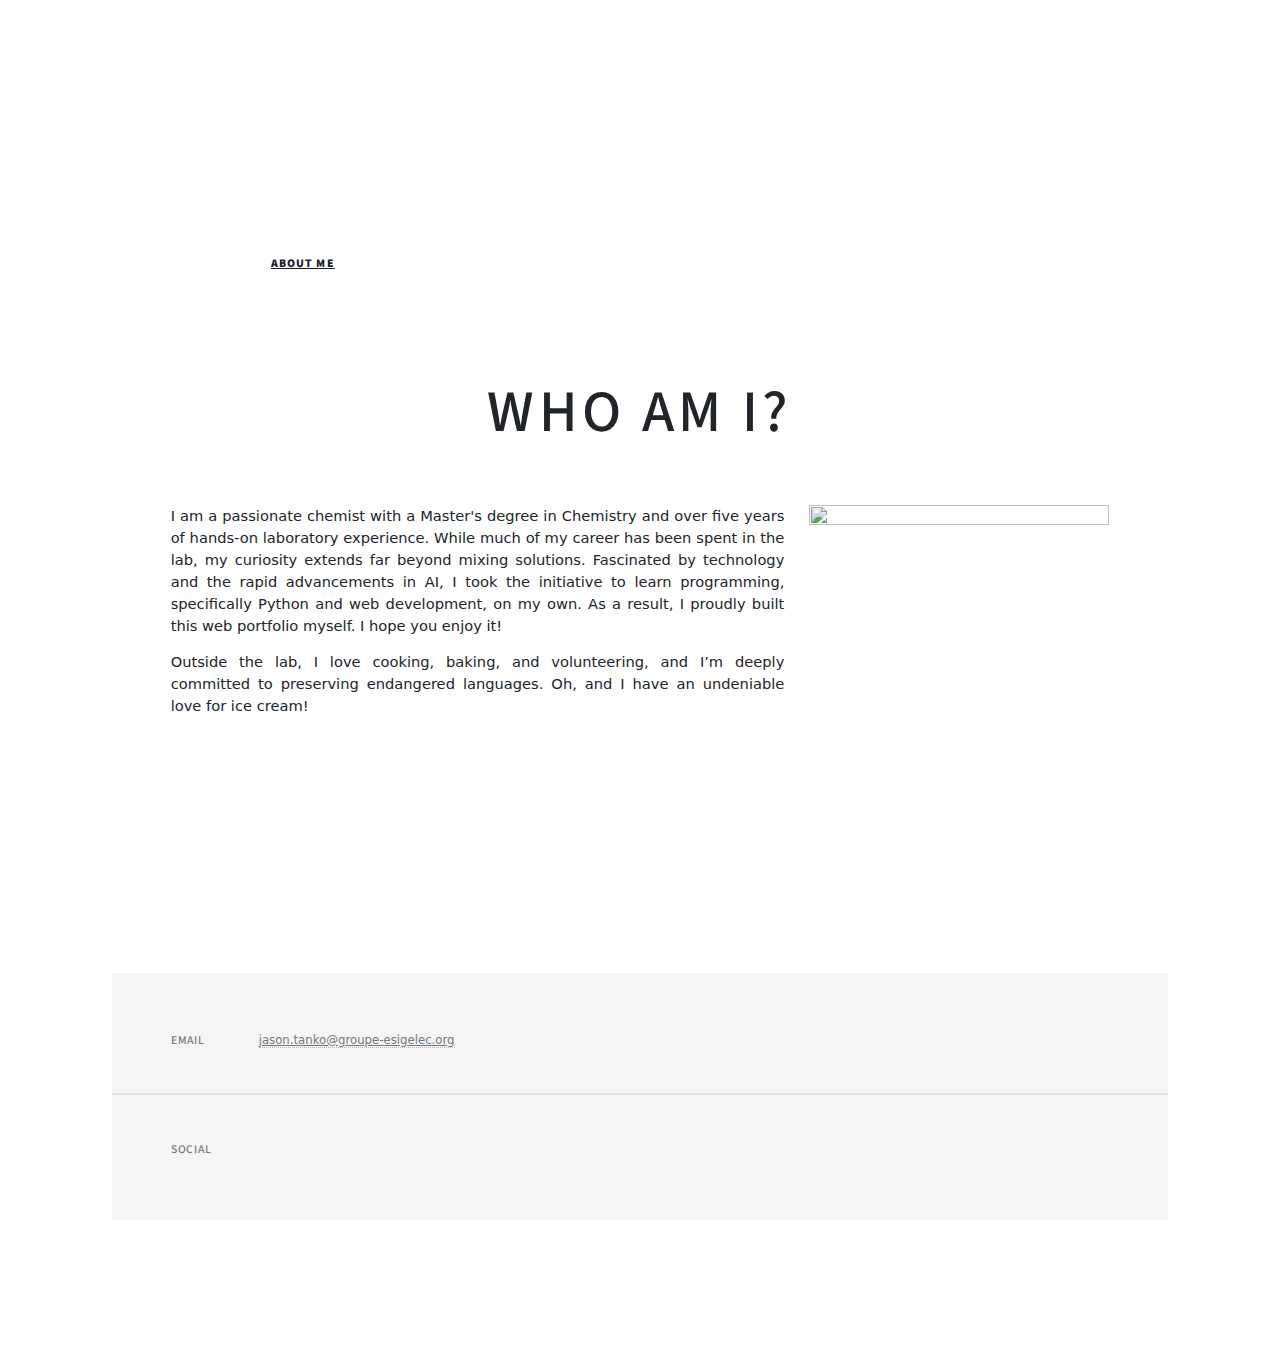
==== aboutme.html @ 8dbb211d "changed about me picture" ====
<!DOCTYPE HTML>
<!--
	Massively by HTML5 UP
	html5up.net | @ajlkn
	Free for personal and commercial use under the CCA 3.0 license (html5up.net/license)
-->
<html>
	<head>
		<title>Arlette Deukam Portfolio</title>
		<meta charset="utf-8" />
		<meta name="viewport" content="width=device-width, initial-scale=1, user-scalable=no" />
		<link rel="stylesheet" href="assets/css/main.css" />
		<link rel="icon" href="images/icone_portfolio.png" type="image/x-icon">
		<noscript><link rel="stylesheet" href="assets/css/noscript.css" /></noscript>
		<link href="https://cdn.jsdelivr.net/npm/bootstrap@5.3.3/dist/css/bootstrap.min.css" rel="stylesheet" integrity="sha384-QWTKZyjpPEjISv5WaRU9OFeRpok6YctnYmDr5pNlyT2bRjXh0JMhjY6hW+ALEwIH" crossorigin="anonymous">
	</head>
	<body class="is-preload">

		<!-- Wrapper -->
			<div id="wrapper">

				<!-- Header -->
					<header id="header">
						<a href="index.html" class="logo">Arlette Deukam</a>
					</header>

				<!-- Nav -->
					<nav id="nav">
						<ul class="links">
							<li><a href="index.html">Portfolio</a></li>
							<li class="active"><a href="generic.html">About Me</a></li>
							<!-- <li><a href="elements.html">Elements Reference</a></li> -->
						</ul>
						<ul class="icons">
							<!-- <li><a href="#" class="icon brands fa-twitter"><span class="label">Twitter</span></a></li>
							<li><a href="#" class="icon brands fa-facebook-f"><span class="label">Facebook</span></a></li>
							<li><a href="#" class="icon brands fa-instagram"><span class="label">Instagram</span></a></li>
							<li><a href="#" class="icon brands fa-github"><span class="label">GitHub</span></a></li> -->

							<li><a href="https://github.com/Masterkoki/" target="_blank" 
								class="icon brands fa-github"><span class="label">GitHub</span></a></li>
							<!-- <li><a href="https://github.com/tchamna/LLM-Under-Ressourced-Languages" target="_blank"  class="label"> -->

						</ul>
					</nav>

				<!-- Main -->
					<div id="main">

						<!-- Post -->
							<section class="post">
								<header class="major">
									<!-- <span class="date">April 25, 2017</span> -->
									<h1>Who AM I?<br /></h1>
									
								</header>
								<!-- <div class = "row"> -->
								
									<div class="image_aboutme">
										<img src="images/ArletteDeukamPhoto.JPG" alt="" width="300" height="400" class="aboutme-photo" />
										<p>
											I am a passionate chemist with a Master's degree in Chemistry and over five years of hands-on laboratory experience. While much of my career has been spent in the lab, my curiosity extends far beyond mixing solutions. Fascinated by technology and the rapid advancements in AI, I took the initiative to learn programming, specifically Python and web development, on my own. As a result, I proudly built this web portfolio myself. I hope you enjoy it!
										</p>
										<p>
											Outside the lab, I love cooking, baking, and volunteering, and I’m deeply committed to preserving endangered languages. Oh, and I have an undeniable love for ice cream!
										</p>
									</div>
									
							<!-- </div> -->
							
								
								
								
								
							</section>

					</div>

				<!-- Footer -->
					<footer id="footer">
						
						<section class="split contact">
							<!-- <section class="alt">
								<h3>Address</h3>
								<p>1234 Somewhere Road #87257<br />
								Nashville, TN 00000-0000</p>
							</section> -->
							<!-- <section>
								<h3>Phone</h3>
								<p><a href="#">(000) 000-0000</a></p>
							</section> -->
							<section>
								<h3>Email</h3>
								<p><a href="#">jason.tanko@groupe-esigelec.org</a></p>
							</section>
							<section>
								<h3>Social</h3>
								<ul class="icons alt">
									<!-- <li><a href="#" class="icon brands alt fa-twitter"><span class="label">Twitter</span></a></li>
									<li><a href="#" class="icon brands alt fa-facebook-f"><span class="label">Facebook</span></a></li>
									<li><a href="#" class="icon brands alt fa-instagram"><span class="label">Instagram</span></a></li>
									<li><a href="#" class="icon brands alt fa-github"><span class="label">GitHub</span></a></li> -->

									<li>
										<a href="https://www.linkedin.com/in/jason-tanko-nono-9629a2244/" 
										class="icon brands alt fa-linkedin" target="_blank">
										  <span class="label">LinkedIn</span>
										</a>
									  </li>
									  
									<li><a href="https://github.com/Masterkoki/" target="_blank" class="icon brands alt fa-github"><span class="label">GitHub</span></a></li>
								

								</ul>
							</section>
						</section>
					</footer>

				<!-- Copyright -->
					<div id="copyright">
						<ul><li>&copy; Untitled</li><li>Design: <a href="https://html5up.net">HTML5 UP</a></li></ul>
					</div>

			</div>

		<!-- Scripts -->
			<script src="assets/js/jquery.min.js"></script>
			<script src="assets/js/jquery.scrollex.min.js"></script>
			<script src="assets/js/jquery.scrolly.min.js"></script>
			<script src="assets/js/browser.min.js"></script>
			<script src="assets/js/breakpoints.min.js"></script>
			<script src="assets/js/util.js"></script>
			<script src="assets/js/main.js"></script>

	</body>
</html>
---- assets/css/main.css ----
@import url(fontawesome-all.min.css);
@import url("https://fonts.googleapis.com/css?family=Merriweather:300,700,300italic,700italic|Source+Sans+Pro:900");

/*
	Massively by HTML5 UP
	html5up.net | @ajlkn
	Free for personal and commercial use under the CCA 3.0 license (html5up.net/license)
*/

html, body, div, span, applet, object,
iframe, h1, h2, h3, h4, h5, h6, p, blockquote,
pre, a, abbr, acronym, address, big, cite,
code, del, dfn, em, img, ins, kbd, q, s, samp,
small, strike, strong, sub, sup, tt, var, b,
u, i, center, dl, dt, dd, ol, ul, li, fieldset,
form, label, legend, table, caption, tbody,
tfoot, thead, tr, th, td, article, aside,
canvas, details, embed, figure, figcaption,
footer, header, hgroup, menu, nav, output, ruby,
section, summary, time, mark, audio, video {
	margin: 0;
	padding: 0;
	border: 0;
	font-size: 100%;
	font: inherit;
	vertical-align: baseline;}

article, aside, details, figcaption, figure,
footer, header, hgroup, menu, nav, section {
	display: block;}

body {
	line-height: 1;
}

ol, ul {
	list-style: none;
}



  .image_aboutme {
    overflow: auto; /* Ensures proper layout when floating elements */
}

.aboutme-photo {
    float: right; /* Floats the image to the left */
    margin-left: 25px; /* Adds space between the image and text */
    margin-bottom: 10px; /* Adds space below the image */

	height: 100px;
	height: auto;
}


blockquote, q {
	quotes: none;
}

	blockquote:before, blockquote:after, q:before, q:after {
		content: '';
		content: none;
	}

table {
	border-collapse: collapse;
	border-spacing: 0;
}

body {
	-webkit-text-size-adjust: none;
}

mark {
	background-color: transparent;
	color: inherit;
}

input::-moz-focus-inner {
	border: 0;
	padding: 0;
}

input, select, textarea {
	-moz-appearance: none;
	-webkit-appearance: none;
	-ms-appearance: none;
	appearance: none;
}

/* Basic */

	@-ms-viewport {
		width: device-width;
	}

	body {
		-ms-overflow-style: scrollbar;
	}

	@media screen and (max-width: 480px) {

		html, body {
			min-width: 320px;
		}

	}

	html {
		box-sizing: border-box;
	}

	*, *:before, *:after {
		box-sizing: inherit;
	}

	body {
		background-color: #1e252d;
	}

		body.is-preload *, body.is-preload *:before, body.is-preload *:after {
			-moz-animation: none !important;
			-webkit-animation: none !important;
			-ms-animation: none !important;
			animation: none !important;
			-moz-transition: none !important;
			-webkit-transition: none !important;
			-ms-transition: none !important;
			transition: none !important;
		}

/* Type */

	html {
		font-size: 16pt;
	}

		@media screen and (max-width: 1680px) {

			html {
				font-size: 12pt;
			}

		}

		@media screen and (max-width: 1280px) {

			html {
				font-size: 11pt;
			}

		}

		@media screen and (max-width: 360px) {

			html {
				font-size: 10pt;
			}

		}

	body {
		color: #212931;
	}

	body, input, select, textarea {
		font-family: "Merriweather", Georgia, serif;
		font-weight: 300;
		font-size: 1rem;
		line-height: 2.375;
	}

	a {
		-moz-transition: color 0.2s ease-in-out, background-color 0.2s ease-in-out, border-color 0.2s ease-in-out, box-shadow 0.2s ease-in-out;
		-webkit-transition: color 0.2s ease-in-out, background-color 0.2s ease-in-out, border-color 0.2s ease-in-out, box-shadow 0.2s ease-in-out;
		-ms-transition: color 0.2s ease-in-out, background-color 0.2s ease-in-out, border-color 0.2s ease-in-out, box-shadow 0.2s ease-in-out;
		transition: color 0.2s ease-in-out, background-color 0.2s ease-in-out, border-color 0.2s ease-in-out, box-shadow 0.2s ease-in-out;
		border-bottom: dotted 1px;
		text-decoration: none;
	}

		a:hover {
			border-bottom-color: transparent;
		}

	strong, b {
		font-weight: 600;
	}

	em, i {
		font-style: italic;
	}

	p {
		text-align: justify;
		margin: 0 0 2rem 0;
	}

	h1, h2, h3, h4, h5, h6 {
		font-family: "Source Sans Pro", Helvetica, sans-serif;
		font-weight: 900;
		line-height: 1.5;
		letter-spacing: 0.075em;
		text-transform: uppercase;
		margin: 0 0 1rem 0;
	}

		h1 a, h2 a, h3 a, h4 a, h5 a, h6 a {
			border-bottom: 0;
			color: inherit;
			text-decoration: none;
		}

	h1 {
		font-size: 4rem;
		line-height: 1.1;
		margin: 0 0 2rem 0;
	}

	h2 {
		font-size: 1.75rem;
		line-height: 1.3;
		margin: 0 0 1.5rem 0;
	}

	h3 {
		font-size: 1.25rem;
		margin: 0 0 1.5rem 0;
	}

	h4 {
		font-size: 1rem;
	}

	h5 {
		font-size: 0.9rem;
	}

	h6 {
		font-size: 0.8rem;
	}

	sub {
		font-size: 0.8rem;
		position: relative;
		top: 0.5rem;
	}

	sup {
		font-size: 0.8rem;
		position: relative;
		top: -0.5rem;
	}

	blockquote {
		border-left: solid 4px;
		font-style: italic;
		margin: 0 0 2rem 0;
		padding: 0.5rem 0 0.5rem 2rem;
	}

	code {
		border: solid 2px;
		font-family: "Courier New", monospace;
		font-size: 0.9rem;
		margin: 0 0.25rem;
		padding: 0.25rem 0.65rem;
	}

	pre {
		-webkit-overflow-scrolling: touch;
		font-family: "Courier New", monospace;
		font-size: 0.9rem;
		margin: 0 0 2rem 0;
	}

		pre code {
			display: block;
			line-height: 1.75;
			padding: 1rem 1.5rem;
			overflow-x: auto;
		}

	hr {
		border: 0;
		border-bottom: solid 2px;
		margin: 3rem 0;
	}

		hr.major {
			margin: 5rem 0;
		}

	.align-left {
		text-align: left;
	}

	.align-center {
		text-align: center;
	}

	.align-right {
		text-align: right;
	}

	input, select, textarea {
		color: #212931;
	}

	a {
		color: #212931;
		border-bottom-color: rgba(33, 41, 49, 0.5);
	}

		a:hover {
			border-bottom-color: transparent;
			color: #18bfef !important;
		}

	strong, b {
		color: #212931;
	}

	h1, h2, h3, h4, h5, h6 {
		color: #212931;
	}

	blockquote {
		border-left-color: #eeeeee;
	}

	code {
		background: rgba(220, 220, 220, 0.25);
		border-color: #eeeeee;
	}

	hr {
		border-bottom-color: #eeeeee;
	}

/* Row */

	.row {
		display: flex;
		flex-wrap: wrap;
		box-sizing: border-box;
		/* align-items: stretch; */
	}

		.row > * {
			box-sizing: border-box;
		}

		.row.gtr-uniform > * > :last-child {
			margin-bottom: 0;
		}

		.row.aln-left {
			justify-content: flex-start;
		}

		.row.aln-center {
			justify-content: center;
		}

		.row.aln-right {
			justify-content: flex-end;
		}

		.row.aln-top {
			align-items: flex-start;
		}

		.row.aln-middle {
			align-items: center;
		}

		.row.aln-bottom {
			align-items: flex-end;
		}

		.row > .imp {
			order: -1;
		}

		.row > .col-1 {
			width: 8.33333%;
		}

		.row > .off-1 {
			margin-left: 8.33333%;
		}

		.row > .col-2 {
			width: 16.66667%;
		}

		.row > .off-2 {
			margin-left: 16.66667%;
		}

		.row > .col-3 {
			width: 25%;
		}

		.row > .off-3 {
			margin-left: 25%;
		}

		.row > .col-4 {
			width: 33.33333%;
		}

		.row > .off-4 {
			margin-left: 33.33333%;
		}

		.row > .col-5 {
			width: 41.66667%;
		}

		.row > .off-5 {
			margin-left: 41.66667%;
		}

		.row > .col-6 {
			width: 50%;
		}

		.row > .off-6 {
			margin-left: 50%;
		}

		.row > .col-7 {
			width: 58.33333%;
		}

		.row > .off-7 {
			margin-left: 58.33333%;
		}

		.row > .col-8 {
			width: 66.66667%;
		}

		.row > .off-8 {
			margin-left: 66.66667%;
		}

		.row > .col-9 {
			width: 75%;
		}

		.row > .off-9 {
			margin-left: 75%;
		}

		.row > .col-10 {
			width: 83.33333%;
		}

		.row > .off-10 {
			margin-left: 83.33333%;
		}

		.row > .col-11 {
			width: 91.66667%;
		}

		.row > .off-11 {
			margin-left: 91.66667%;
		}

		.row > .col-12 {
			width: 100%;
		}

		.row > .off-12 {
			margin-left: 100%;
		}

		.row.gtr-0 {
			margin-top: 0;
			margin-left: 0rem;
		}

			.row.gtr-0 > * {
				padding: 0 0 0 0rem;
			}

			.row.gtr-0.gtr-uniform {
				margin-top: 0rem;
			}

				.row.gtr-0.gtr-uniform > * {
					padding-top: 0rem;
				}

		.row.gtr-25 {
			margin-top: 0;
			margin-left: -0.375rem;
		}

			.row.gtr-25 > * {
				padding: 0 0 0 0.375rem;
			}

			.row.gtr-25.gtr-uniform {
				margin-top: -0.375rem;
			}

				.row.gtr-25.gtr-uniform > * {
					padding-top: 0.375rem;
				}

		.row.gtr-50 {
			margin-top: 0;
			margin-left: -0.75rem;
		}

			.row.gtr-50 > * {
				padding: 0 0 0 0.75rem;
			}

			.row.gtr-50.gtr-uniform {
				margin-top: -0.75rem;
			}

				.row.gtr-50.gtr-uniform > * {
					padding-top: 0.75rem;
				}

		.row {
			margin-top: 0;
			margin-left: -1.5rem;
		}

			.row > * {
				padding: 0 0 0 1.5rem;
			}

			.row.gtr-uniform {
				margin-top: -1.5rem;
			}

				.row.gtr-uniform > * {
					padding-top: 1.5rem;
				}

		.row.gtr-150 {
			margin-top: 0;
			margin-left: -2.25rem;
		}

			.row.gtr-150 > * {
				padding: 0 0 0 2.25rem;
			}

			.row.gtr-150.gtr-uniform {
				margin-top: -2.25rem;
			}

				.row.gtr-150.gtr-uniform > * {
					padding-top: 2.25rem;
				}

		.row.gtr-200 {
			margin-top: 0;
			margin-left: -3rem;
		}

			.row.gtr-200 > * {
				padding: 0 0 0 3rem;
			}

			.row.gtr-200.gtr-uniform {
				margin-top: -3rem;
			}

				.row.gtr-200.gtr-uniform > * {
					padding-top: 3rem;
				}

		@media screen and (max-width: 1680px) {

			.row {
				display: flex;
				flex-wrap: wrap;
				box-sizing: border-box;
				align-items: stretch;
			}

				.row > * {
					box-sizing: border-box;
				}

				.row.gtr-uniform > * > :last-child {
					margin-bottom: 0;
				}

				.row.aln-left {
					justify-content: flex-start;
				}

				.row.aln-center {
					justify-content: center;
				}

				.row.aln-right {
					justify-content: flex-end;
				}

				.row.aln-top {
					align-items: flex-start;
				}

				.row.aln-middle {
					align-items: center;
				}

				.row.aln-bottom {
					align-items: flex-end;
				}

				.row > .imp-xlarge {
					order: -1;
				}

				.row > .col-1-xlarge {
					width: 8.33333%;
				}

				.row > .off-1-xlarge {
					margin-left: 8.33333%;
				}

				.row > .col-2-xlarge {
					width: 16.66667%;
				}

				.row > .off-2-xlarge {
					margin-left: 16.66667%;
				}

				.row > .col-3-xlarge {
					width: 25%;
				}

				.row > .off-3-xlarge {
					margin-left: 25%;
				}

				.row > .col-4-xlarge {
					width: 33.33333%;
				}

				.row > .off-4-xlarge {
					margin-left: 33.33333%;
				}

				.row > .col-5-xlarge {
					width: 41.66667%;
				}

				.row > .off-5-xlarge {
					margin-left: 41.66667%;
				}

				.row > .col-6-xlarge {
					width: 50%;
				}

				.row > .off-6-xlarge {
					margin-left: 50%;
				}

				.row > .col-7-xlarge {
					width: 58.33333%;
				}

				.row > .off-7-xlarge {
					margin-left: 58.33333%;
				}

				.row > .col-8-xlarge {
					width: 66.66667%;
				}

				.row > .off-8-xlarge {
					margin-left: 66.66667%;
				}

				.row > .col-9-xlarge {
					width: 75%;
				}

				.row > .off-9-xlarge {
					margin-left: 75%;
				}

				.row > .col-10-xlarge {
					width: 83.33333%;
				}

				.row > .off-10-xlarge {
					margin-left: 83.33333%;
				}

				.row > .col-11-xlarge {
					width: 91.66667%;
				}

				.row > .off-11-xlarge {
					margin-left: 91.66667%;
				}

				.row > .col-12-xlarge {
					width: 100%;
				}

				.row > .off-12-xlarge {
					margin-left: 100%;
				}

				.row.gtr-0 {
					margin-top: 0;
					margin-left: 0rem;
				}

					.row.gtr-0 > * {
						padding: 0 0 0 0rem;
					}

					.row.gtr-0.gtr-uniform {
						margin-top: 0rem;
					}

						.row.gtr-0.gtr-uniform > * {
							padding-top: 0rem;
						}

				.row.gtr-25 {
					margin-top: 0;
					margin-left: -0.375rem;
				}

					.row.gtr-25 > * {
						padding: 0 0 0 0.375rem;
					}

					.row.gtr-25.gtr-uniform {
						margin-top: -0.375rem;
					}

						.row.gtr-25.gtr-uniform > * {
							padding-top: 0.375rem;
						}

				.row.gtr-50 {
					margin-top: 0;
					margin-left: -0.75rem;
				}

					.row.gtr-50 > * {
						padding: 0 0 0 0.75rem;
					}

					.row.gtr-50.gtr-uniform {
						margin-top: -0.75rem;
					}

						.row.gtr-50.gtr-uniform > * {
							padding-top: 0.75rem;
						}

				.row {
					margin-top: 0;
					margin-left: -1.5rem;
				}

					.row > * {
						padding: 0 0 0 1.5rem;
					}

					.row.gtr-uniform {
						margin-top: -1.5rem;
					}

						.row.gtr-uniform > * {
							padding-top: 1.5rem;
						}

				.row.gtr-150 {
					margin-top: 0;
					margin-left: -2.25rem;
				}

					.row.gtr-150 > * {
						padding: 0 0 0 2.25rem;
					}

					.row.gtr-150.gtr-uniform {
						margin-top: -2.25rem;
					}

						.row.gtr-150.gtr-uniform > * {
							padding-top: 2.25rem;
						}

				.row.gtr-200 {
					margin-top: 0;
					margin-left: -3rem;
				}

					.row.gtr-200 > * {
						padding: 0 0 0 3rem;
					}

					.row.gtr-200.gtr-uniform {
						margin-top: -3rem;
					}

						.row.gtr-200.gtr-uniform > * {
							padding-top: 3rem;
						}

		}

		@media screen and (max-width: 1280px) {

			.row {
				display: flex;
				flex-wrap: wrap;
				box-sizing: border-box;
				align-items: stretch;
			}

				.row > * {
					box-sizing: border-box;
				}

				.row.gtr-uniform > * > :last-child {
					margin-bottom: 0;
				}

				.row.aln-left {
					justify-content: flex-start;
				}

				.row.aln-center {
					justify-content: center;
				}

				.row.aln-right {
					justify-content: flex-end;
				}

				.row.aln-top {
					align-items: flex-start;
				}

				.row.aln-middle {
					align-items: center;
				}

				.row.aln-bottom {
					align-items: flex-end;
				}

				.row > .imp-large {
					order: -1;
				}

				.row > .col-1-large {
					width: 8.33333%;
				}

				.row > .off-1-large {
					margin-left: 8.33333%;
				}

				.row > .col-2-large {
					width: 16.66667%;
				}

				.row > .off-2-large {
					margin-left: 16.66667%;
				}

				.row > .col-3-large {
					width: 25%;
				}

				.row > .off-3-large {
					margin-left: 25%;
				}

				.row > .col-4-large {
					width: 33.33333%;
				}

				.row > .off-4-large {
					margin-left: 33.33333%;
				}

				.row > .col-5-large {
					width: 41.66667%;
				}

				.row > .off-5-large {
					margin-left: 41.66667%;
				}

				.row > .col-6-large {
					width: 50%;
				}

				.row > .off-6-large {
					margin-left: 50%;
				}

				.row > .col-7-large {
					width: 58.33333%;
				}

				.row > .off-7-large {
					margin-left: 58.33333%;
				}

				.row > .col-8-large {
					width: 66.66667%;
				}

				.row > .off-8-large {
					margin-left: 66.66667%;
				}

				.row > .col-9-large {
					width: 75%;
				}

				.row > .off-9-large {
					margin-left: 75%;
				}

				.row > .col-10-large {
					width: 83.33333%;
				}

				.row > .off-10-large {
					margin-left: 83.33333%;
				}

				.row > .col-11-large {
					width: 91.66667%;
				}

				.row > .off-11-large {
					margin-left: 91.66667%;
				}

				.row > .col-12-large {
					width: 100%;
				}

				.row > .off-12-large {
					margin-left: 100%;
				}

				.row.gtr-0 {
					margin-top: 0;
					margin-left: 0rem;
				}

					.row.gtr-0 > * {
						padding: 0 0 0 0rem;
					}

					.row.gtr-0.gtr-uniform {
						margin-top: 0rem;
					}

						.row.gtr-0.gtr-uniform > * {
							padding-top: 0rem;
						}

				.row.gtr-25 {
					margin-top: 0;
					margin-left: -0.375rem;
				}

					.row.gtr-25 > * {
						padding: 0 0 0 0.375rem;
					}

					.row.gtr-25.gtr-uniform {
						margin-top: -0.375rem;
					}

						.row.gtr-25.gtr-uniform > * {
							padding-top: 0.375rem;
						}

				.row.gtr-50 {
					margin-top: 0;
					margin-left: -0.75rem;
				}

					.row.gtr-50 > * {
						padding: 0 0 0 0.75rem;
					}

					.row.gtr-50.gtr-uniform {
						margin-top: -0.75rem;
					}

						.row.gtr-50.gtr-uniform > * {
							padding-top: 0.75rem;
						}

				.row {
					margin-top: 0;
					margin-left: -1.5rem;
				}

					.row > * {
						padding: 0 0 0 1.5rem;
					}

					.row.gtr-uniform {
						margin-top: -1.5rem;
					}

						.row.gtr-uniform > * {
							padding-top: 1.5rem;
						}

				.row.gtr-150 {
					margin-top: 0;
					margin-left: -2.25rem;
				}

					.row.gtr-150 > * {
						padding: 0 0 0 2.25rem;
					}

					.row.gtr-150.gtr-uniform {
						margin-top: -2.25rem;
					}

						.row.gtr-150.gtr-uniform > * {
							padding-top: 2.25rem;
						}

				.row.gtr-200 {
					margin-top: 0;
					margin-left: -3rem;
				}

					.row.gtr-200 > * {
						padding: 0 0 0 3rem;
					}

					.row.gtr-200.gtr-uniform {
						margin-top: -3rem;
					}

						.row.gtr-200.gtr-uniform > * {
							padding-top: 3rem;
						}

		}

		@media screen and (max-width: 980px) {

			.row {
				display: flex;
				flex-wrap: wrap;
				box-sizing: border-box;
				align-items: stretch;
			}

				.row > * {
					box-sizing: border-box;
				}

				.row.gtr-uniform > * > :last-child {
					margin-bottom: 0;
				}

				.row.aln-left {
					justify-content: flex-start;
				}

				.row.aln-center {
					justify-content: center;
				}

				.row.aln-right {
					justify-content: flex-end;
				}

				.row.aln-top {
					align-items: flex-start;
				}

				.row.aln-middle {
					align-items: center;
				}

				.row.aln-bottom {
					align-items: flex-end;
				}

				.row > .imp-medium {
					order: -1;
				}

				.row > .col-1-medium {
					width: 8.33333%;
				}

				.row > .off-1-medium {
					margin-left: 8.33333%;
				}

				.row > .col-2-medium {
					width: 16.66667%;
				}

				.row > .off-2-medium {
					margin-left: 16.66667%;
				}

				.row > .col-3-medium {
					width: 25%;
				}

				.row > .off-3-medium {
					margin-left: 25%;
				}

				.row > .col-4-medium {
					width: 33.33333%;
				}

				.row > .off-4-medium {
					margin-left: 33.33333%;
				}

				.row > .col-5-medium {
					width: 41.66667%;
				}

				.row > .off-5-medium {
					margin-left: 41.66667%;
				}

				.row > .col-6-medium {
					width: 50%;
				}

				.row > .off-6-medium {
					margin-left: 50%;
				}

				.row > .col-7-medium {
					width: 58.33333%;
				}

				.row > .off-7-medium {
					margin-left: 58.33333%;
				}

				.row > .col-8-medium {
					width: 66.66667%;
				}

				.row > .off-8-medium {
					margin-left: 66.66667%;
				}

				.row > .col-9-medium {
					width: 75%;
				}

				.row > .off-9-medium {
					margin-left: 75%;
				}

				.row > .col-10-medium {
					width: 83.33333%;
				}

				.row > .off-10-medium {
					margin-left: 83.33333%;
				}

				.row > .col-11-medium {
					width: 91.66667%;
				}

				.row > .off-11-medium {
					margin-left: 91.66667%;
				}

				.row > .col-12-medium {
					width: 100%;
				}

				.row > .off-12-medium {
					margin-left: 100%;
				}

				.row.gtr-0 {
					margin-top: 0;
					margin-left: 0rem;
				}

					.row.gtr-0 > * {
						padding: 0 0 0 0rem;
					}

					.row.gtr-0.gtr-uniform {
						margin-top: 0rem;
					}

						.row.gtr-0.gtr-uniform > * {
							padding-top: 0rem;
						}

				.row.gtr-25 {
					margin-top: 0;
					margin-left: -0.375rem;
				}

					.row.gtr-25 > * {
						padding: 0 0 0 0.375rem;
					}

					.row.gtr-25.gtr-uniform {
						margin-top: -0.375rem;
					}

						.row.gtr-25.gtr-uniform > * {
							padding-top: 0.375rem;
						}

				.row.gtr-50 {
					margin-top: 0;
					margin-left: -0.75rem;
				}

					.row.gtr-50 > * {
						padding: 0 0 0 0.75rem;
					}

					.row.gtr-50.gtr-uniform {
						margin-top: -0.75rem;
					}

						.row.gtr-50.gtr-uniform > * {
							padding-top: 0.75rem;
						}

				.row {
					margin-top: 0;
					margin-left: -1.5rem;
				}

					.row > * {
						padding: 0 0 0 1.5rem;
					}

					.row.gtr-uniform {
						margin-top: -1.5rem;
					}

						.row.gtr-uniform > * {
							padding-top: 1.5rem;
						}

				.row.gtr-150 {
					margin-top: 0;
					margin-left: -2.25rem;
				}

					.row.gtr-150 > * {
						padding: 0 0 0 2.25rem;
					}

					.row.gtr-150.gtr-uniform {
						margin-top: -2.25rem;
					}

						.row.gtr-150.gtr-uniform > * {
							padding-top: 2.25rem;
						}

				.row.gtr-200 {
					margin-top: 0;
					margin-left: -3rem;
				}

					.row.gtr-200 > * {
						padding: 0 0 0 3rem;
					}

					.row.gtr-200.gtr-uniform {
						margin-top: -3rem;
					}

						.row.gtr-200.gtr-uniform > * {
							padding-top: 3rem;
						}

		}

		@media screen and (max-width: 736px) {

			.row {
				display: flex;
				flex-wrap: wrap;
				box-sizing: border-box;
				align-items: stretch;
			}

				.row > * {
					box-sizing: border-box;
				}

				.row.gtr-uniform > * > :last-child {
					margin-bottom: 0;
				}

				.row.aln-left {
					justify-content: flex-start;
				}

				.row.aln-center {
					justify-content: center;
				}

				.row.aln-right {
					justify-content: flex-end;
				}

				.row.aln-top {
					align-items: flex-start;
				}

				.row.aln-middle {
					align-items: center;
				}

				.row.aln-bottom {
					align-items: flex-end;
				}

				.row > .imp-small {
					order: -1;
				}

				.row > .col-1-small {
					width: 8.33333%;
				}

				.row > .off-1-small {
					margin-left: 8.33333%;
				}

				.row > .col-2-small {
					width: 16.66667%;
				}

				.row > .off-2-small {
					margin-left: 16.66667%;
				}

				.row > .col-3-small {
					width: 25%;
				}

				.row > .off-3-small {
					margin-left: 25%;
				}

				.row > .col-4-small {
					width: 33.33333%;
				}

				.row > .off-4-small {
					margin-left: 33.33333%;
				}

				.row > .col-5-small {
					width: 41.66667%;
				}

				.row > .off-5-small {
					margin-left: 41.66667%;
				}

				.row > .col-6-small {
					width: 50%;
				}

				.row > .off-6-small {
					margin-left: 50%;
				}

				.row > .col-7-small {
					width: 58.33333%;
				}

				.row > .off-7-small {
					margin-left: 58.33333%;
				}

				.row > .col-8-small {
					width: 66.66667%;
				}

				.row > .off-8-small {
					margin-left: 66.66667%;
				}

				.row > .col-9-small {
					width: 75%;
				}

				.row > .off-9-small {
					margin-left: 75%;
				}

				.row > .col-10-small {
					width: 83.33333%;
				}

				.row > .off-10-small {
					margin-left: 83.33333%;
				}

				.row > .col-11-small {
					width: 91.66667%;
				}

				.row > .off-11-small {
					margin-left: 91.66667%;
				}

				.row > .col-12-small {
					width: 100%;
				}

				.row > .off-12-small {
					margin-left: 100%;
				}

				.row.gtr-0 {
					margin-top: 0;
					margin-left: 0rem;
				}

					.row.gtr-0 > * {
						padding: 0 0 0 0rem;
					}

					.row.gtr-0.gtr-uniform {
						margin-top: 0rem;
					}

						.row.gtr-0.gtr-uniform > * {
							padding-top: 0rem;
						}

				.row.gtr-25 {
					margin-top: 0;
					margin-left: -0.375rem;
				}

					.row.gtr-25 > * {
						padding: 0 0 0 0.375rem;
					}

					.row.gtr-25.gtr-uniform {
						margin-top: -0.375rem;
					}

						.row.gtr-25.gtr-uniform > * {
							padding-top: 0.375rem;
						}

				.row.gtr-50 {
					margin-top: 0;
					margin-left: -0.75rem;
				}

					.row.gtr-50 > * {
						padding: 0 0 0 0.75rem;
					}

					.row.gtr-50.gtr-uniform {
						margin-top: -0.75rem;
					}

						.row.gtr-50.gtr-uniform > * {
							padding-top: 0.75rem;
						}

				.row {
					margin-top: 0;
					margin-left: -1.5rem;
				}

					.row > * {
						padding: 0 0 0 1.5rem;
					}

					.row.gtr-uniform {
						margin-top: -1.5rem;
					}

						.row.gtr-uniform > * {
							padding-top: 1.5rem;
						}

				.row.gtr-150 {
					margin-top: 0;
					margin-left: -2.25rem;
				}

					.row.gtr-150 > * {
						padding: 0 0 0 2.25rem;
					}

					.row.gtr-150.gtr-uniform {
						margin-top: -2.25rem;
					}

						.row.gtr-150.gtr-uniform > * {
							padding-top: 2.25rem;
						}

				.row.gtr-200 {
					margin-top: 0;
					margin-left: -3rem;
				}

					.row.gtr-200 > * {
						padding: 0 0 0 3rem;
					}

					.row.gtr-200.gtr-uniform {
						margin-top: -3rem;
					}

						.row.gtr-200.gtr-uniform > * {
							padding-top: 3rem;
						}

		}

		@media screen and (max-width: 480px) {

			.row {
				display: flex;
				flex-wrap: wrap;
				box-sizing: border-box;
				align-items: stretch;
			}

				.row > * {
					box-sizing: border-box;
				}

				.row.gtr-uniform > * > :last-child {
					margin-bottom: 0;
				}

				.row.aln-left {
					justify-content: flex-start;
				}

				.row.aln-center {
					justify-content: center;
				}

				.row.aln-right {
					justify-content: flex-end;
				}

				.row.aln-top {
					align-items: flex-start;
				}

				.row.aln-middle {
					align-items: center;
				}

				.row.aln-bottom {
					align-items: flex-end;
				}

				.row > .imp-xsmall {
					order: -1;
				}

				.row > .col-1-xsmall {
					width: 8.33333%;
				}

				.row > .off-1-xsmall {
					margin-left: 8.33333%;
				}

				.row > .col-2-xsmall {
					width: 16.66667%;
				}

				.row > .off-2-xsmall {
					margin-left: 16.66667%;
				}

				.row > .col-3-xsmall {
					width: 25%;
				}

				.row > .off-3-xsmall {
					margin-left: 25%;
				}

				.row > .col-4-xsmall {
					width: 33.33333%;
				}

				.row > .off-4-xsmall {
					margin-left: 33.33333%;
				}

				.row > .col-5-xsmall {
					width: 41.66667%;
				}

				.row > .off-5-xsmall {
					margin-left: 41.66667%;
				}

				.row > .col-6-xsmall {
					width: 50%;
				}

				.row > .off-6-xsmall {
					margin-left: 50%;
				}

				.row > .col-7-xsmall {
					width: 58.33333%;
				}

				.row > .off-7-xsmall {
					margin-left: 58.33333%;
				}

				.row > .col-8-xsmall {
					width: 66.66667%;
				}

				.row > .off-8-xsmall {
					margin-left: 66.66667%;
				}

				.row > .col-9-xsmall {
					width: 75%;
				}

				.row > .off-9-xsmall {
					margin-left: 75%;
				}

				.row > .col-10-xsmall {
					width: 83.33333%;
				}

				.row > .off-10-xsmall {
					margin-left: 83.33333%;
				}

				.row > .col-11-xsmall {
					width: 91.66667%;
				}

				.row > .off-11-xsmall {
					margin-left: 91.66667%;
				}

				.row > .col-12-xsmall {
					width: 100%;
				}

				.row > .off-12-xsmall {
					margin-left: 100%;
				}

				.row.gtr-0 {
					margin-top: 0;
					margin-left: 0rem;
				}

					.row.gtr-0 > * {
						padding: 0 0 0 0rem;
					}

					.row.gtr-0.gtr-uniform {
						margin-top: 0rem;
					}

						.row.gtr-0.gtr-uniform > * {
							padding-top: 0rem;
						}

				.row.gtr-25 {
					margin-top: 0;
					margin-left: -0.375rem;
				}

					.row.gtr-25 > * {
						padding: 0 0 0 0.375rem;
					}

					.row.gtr-25.gtr-uniform {
						margin-top: -0.375rem;
					}

						.row.gtr-25.gtr-uniform > * {
							padding-top: 0.375rem;
						}

				.row.gtr-50 {
					margin-top: 0;
					margin-left: -0.75rem;
				}

					.row.gtr-50 > * {
						padding: 0 0 0 0.75rem;
					}

					.row.gtr-50.gtr-uniform {
						margin-top: -0.75rem;
					}

						.row.gtr-50.gtr-uniform > * {
							padding-top: 0.75rem;
						}

				.row {
					margin-top: 0;
					margin-left: -1.5rem;
				}

					.row > * {
						padding: 0 0 0 1.5rem;
					}

					.row.gtr-uniform {
						margin-top: -1.5rem;
					}

						.row.gtr-uniform > * {
							padding-top: 1.5rem;
						}

				.row.gtr-150 {
					margin-top: 0;
					margin-left: -2.25rem;
				}

					.row.gtr-150 > * {
						padding: 0 0 0 2.25rem;
					}

					.row.gtr-150.gtr-uniform {
						margin-top: -2.25rem;
					}

						.row.gtr-150.gtr-uniform > * {
							padding-top: 2.25rem;
						}

				.row.gtr-200 {
					margin-top: 0;
					margin-left: -3rem;
				}

					.row.gtr-200 > * {
						padding: 0 0 0 3rem;
					}

					.row.gtr-200.gtr-uniform {
						margin-top: -3rem;
					}

						.row.gtr-200.gtr-uniform > * {
							padding-top: 3rem;
						}

		}

		@media screen and (max-width: 360px) {

			.row {
				display: flex;
				flex-wrap: wrap;
				box-sizing: border-box;
				align-items: stretch;
			}

				.row > * {
					box-sizing: border-box;
				}

				.row.gtr-uniform > * > :last-child {
					margin-bottom: 0;
				}

				.row.aln-left {
					justify-content: flex-start;
				}

				.row.aln-center {
					justify-content: center;
				}

				.row.aln-right {
					justify-content: flex-end;
				}

				.row.aln-top {
					align-items: flex-start;
				}

				.row.aln-middle {
					align-items: center;
				}

				.row.aln-bottom {
					align-items: flex-end;
				}

				.row > .imp-xxsmall {
					order: -1;
				}

				.row > .col-1-xxsmall {
					width: 8.33333%;
				}

				.row > .off-1-xxsmall {
					margin-left: 8.33333%;
				}

				.row > .col-2-xxsmall {
					width: 16.66667%;
				}

				.row > .off-2-xxsmall {
					margin-left: 16.66667%;
				}

				.row > .col-3-xxsmall {
					width: 25%;
				}

				.row > .off-3-xxsmall {
					margin-left: 25%;
				}

				.row > .col-4-xxsmall {
					width: 33.33333%;
				}

				.row > .off-4-xxsmall {
					margin-left: 33.33333%;
				}

				.row > .col-5-xxsmall {
					width: 41.66667%;
				}

				.row > .off-5-xxsmall {
					margin-left: 41.66667%;
				}

				.row > .col-6-xxsmall {
					width: 50%;
				}

				.row > .off-6-xxsmall {
					margin-left: 50%;
				}

				.row > .col-7-xxsmall {
					width: 58.33333%;
				}

				.row > .off-7-xxsmall {
					margin-left: 58.33333%;
				}

				.row > .col-8-xxsmall {
					width: 66.66667%;
				}

				.row > .off-8-xxsmall {
					margin-left: 66.66667%;
				}

				.row > .col-9-xxsmall {
					width: 75%;
				}

				.row > .off-9-xxsmall {
					margin-left: 75%;
				}

				.row > .col-10-xxsmall {
					width: 83.33333%;
				}

				.row > .off-10-xxsmall {
					margin-left: 83.33333%;
				}

				.row > .col-11-xxsmall {
					width: 91.66667%;
				}

				.row > .off-11-xxsmall {
					margin-left: 91.66667%;
				}

				.row > .col-12-xxsmall {
					width: 100%;
				}

				.row > .off-12-xxsmall {
					margin-left: 100%;
				}

				.row.gtr-0 {
					margin-top: 0;
					margin-left: 0rem;
				}

					.row.gtr-0 > * {
						padding: 0 0 0 0rem;
					}

					.row.gtr-0.gtr-uniform {
						margin-top: 0rem;
					}

						.row.gtr-0.gtr-uniform > * {
							padding-top: 0rem;
						}

				.row.gtr-25 {
					margin-top: 0;
					margin-left: -0.375rem;
				}

					.row.gtr-25 > * {
						padding: 0 0 0 0.375rem;
					}

					.row.gtr-25.gtr-uniform {
						margin-top: -0.375rem;
					}

						.row.gtr-25.gtr-uniform > * {
							padding-top: 0.375rem;
						}

				.row.gtr-50 {
					margin-top: 0;
					margin-left: -0.75rem;
				}

					.row.gtr-50 > * {
						padding: 0 0 0 0.75rem;
					}

					.row.gtr-50.gtr-uniform {
						margin-top: -0.75rem;
					}

						.row.gtr-50.gtr-uniform > * {
							padding-top: 0.75rem;
						}

				.row {
					margin-top: 0;
					margin-left: -1.5rem;
				}

					.row > * {
						padding: 0 0 0 1.5rem;
					}

					.row.gtr-uniform {
						margin-top: -1.5rem;
					}

						.row.gtr-uniform > * {
							padding-top: 1.5rem;
						}

				.row.gtr-150 {
					margin-top: 0;
					margin-left: -2.25rem;
				}

					.row.gtr-150 > * {
						padding: 0 0 0 2.25rem;
					}

					.row.gtr-150.gtr-uniform {
						margin-top: -2.25rem;
					}

						.row.gtr-150.gtr-uniform > * {
							padding-top: 2.25rem;
						}

				.row.gtr-200 {
					margin-top: 0;
					margin-left: -3rem;
				}

					.row.gtr-200 > * {
						padding: 0 0 0 3rem;
					}

					.row.gtr-200.gtr-uniform {
						margin-top: -3rem;
					}

						.row.gtr-200.gtr-uniform > * {
							padding-top: 3rem;
						}

		}

/* Box */

	.box {
		border: solid 2px;
		margin-bottom: 2rem;
		padding: 1.5rem;
	}

		.box > :last-child,
		.box > :last-child > :last-child,
		.box > :last-child > :last-child > :last-child {
			margin-bottom: 0;
		}

		.box.alt {
			border: 0;
			border-radius: 0;
			padding: 0;
		}

	.box {
		border-color: #eeeeee;
	}

/* Button */

	input[type="submit"],
	input[type="reset"],
	input[type="button"],
	button,
	.button {
		-moz-appearance: none;
		-webkit-appearance: none;
		-ms-appearance: none;
		appearance: none;
		-moz-transition: background-color 0.2s ease-in-out, box-shadow 0.2s ease-in-out, color 0.2s ease-in-out;
		-webkit-transition: background-color 0.2s ease-in-out, box-shadow 0.2s ease-in-out, color 0.2s ease-in-out;
		-ms-transition: background-color 0.2s ease-in-out, box-shadow 0.2s ease-in-out, color 0.2s ease-in-out;
		transition: background-color 0.2s ease-in-out, box-shadow 0.2s ease-in-out, color 0.2s ease-in-out;
		border: 0;
		border-radius: 0;
		cursor: pointer;
		display: inline-block;
		font-family: "Source Sans Pro", Helvetica, sans-serif;
		font-size: 0.8rem;
		font-weight: 900;
		letter-spacing: 0.075em;
		height: 3rem;
		line-height: 3rem;
		padding: 0 2rem;
		text-align: center;
		text-decoration: none;
		text-transform: uppercase;
		white-space: nowrap;
	}

		input[type="submit"].icon:before,
		input[type="reset"].icon:before,
		input[type="button"].icon:before,
		button.icon:before,
		.button.icon:before {
			margin-right: 0.5rem;
		}

		input[type="submit"].icon.solo,
		input[type="reset"].icon.solo,
		input[type="button"].icon.solo,
		button.icon.solo,
		.button.icon.solo {
			position: relative;
			width: 4rem;
			height: 4rem;
			line-height: 4rem;
			border-radius: 4rem;
			text-indent: 4rem;
			overflow: hidden;
			padding: 0;
			white-space: nowrap;
		}

			input[type="submit"].icon.solo:before,
			input[type="reset"].icon.solo:before,
			input[type="button"].icon.solo:before,
			button.icon.solo:before,
			.button.icon.solo:before {
				position: absolute;
				display: block;
				top: 0;
				left: 0;
				width: inherit;
				height: inherit;
				line-height: inherit;
				font-size: 1.25rem;
				margin-right: 0;
				text-align: center;
				text-indent: 0;
			}

		input[type="submit"].fit,
		input[type="reset"].fit,
		input[type="button"].fit,
		button.fit,
		.button.fit {
			width: 100%;
		}

		input[type="submit"].small,
		input[type="reset"].small,
		input[type="button"].small,
		button.small,
		.button.small {
			font-size: 0.7rem;
			height: 2.5rem;
			line-height: 2.5rem;
			padding: 0 1.5rem;
		}

		input[type="submit"].large,
		input[type="reset"].large,
		input[type="button"].large,
		button.large,
		.button.large {
			font-size: 0.9rem;
			height: 3.5rem;
			line-height: 3.5rem;
			padding: 0 2.75rem;
		}

		@media screen and (max-width: 980px) {

			input[type="submit"],
			input[type="reset"],
			input[type="button"],
			button,
			.button {
				font-size: 0.9rem;
				height: 3.25rem;
				line-height: 3.25rem;
			}

				input[type="submit"].large,
				input[type="reset"].large,
				input[type="button"].large,
				button.large,
				.button.large {
					font-size: 1rem;
					height: 3.75rem;
					line-height: 3.75rem;
				}

		}

		input[type="submit"].disabled, input[type="submit"]:disabled,
		input[type="reset"].disabled,
		input[type="reset"]:disabled,
		input[type="button"].disabled,
		input[type="button"]:disabled,
		button.disabled,
		button:disabled,
		.button.disabled,
		.button:disabled {
			pointer-events: none;
			opacity: 0.25;
		}

	input[type="submit"],
	input[type="reset"],
	input[type="button"],
	button,
	.button {
		background-color: transparent;
		box-shadow: inset 0 0 0 2px #212931;
		color: #212931 !important;
	}

		input[type="submit"]:hover,
		input[type="reset"]:hover,
		input[type="button"]:hover,
		button:hover,
		.button:hover {
			box-shadow: inset 0 0 0 2px #18bfef;
			color: #18bfef !important;
		}

		input[type="submit"].primary,
		input[type="reset"].primary,
		input[type="button"].primary,
		button.primary,
		.button.primary {
			background-color: #212931;
			box-shadow: none;
			color: #ffffff !important;
		}

			input[type="submit"].primary:hover,
			input[type="reset"].primary:hover,
			input[type="button"].primary:hover,
			button.primary:hover,
			.button.primary:hover {
				background-color: #18bfef;
			}

/* Form */

	form {
		margin: 0 0 2rem 0;
	}

		form > :last-child {
			margin-bottom: 0;
		}

		form > .fields {
			display: -moz-flex;
			display: -webkit-flex;
			display: -ms-flex;
			display: flex;
			-moz-flex-wrap: wrap;
			-webkit-flex-wrap: wrap;
			-ms-flex-wrap: wrap;
			flex-wrap: wrap;
			width: calc(100% + 3rem);
			margin: -1.5rem 0 2rem -1.5rem;
		}

			form > .fields > .field {
				-moz-flex-grow: 0;
				-webkit-flex-grow: 0;
				-ms-flex-grow: 0;
				flex-grow: 0;
				-moz-flex-shrink: 0;
				-webkit-flex-shrink: 0;
				-ms-flex-shrink: 0;
				flex-shrink: 0;
				padding: 1.5rem 0 0 1.5rem;
				width: calc(100% - 1.5rem);
			}

				form > .fields > .field.half {
					width: calc(50% - 0.75rem);
				}

				form > .fields > .field.third {
					width: calc(100%/3 - 0.5rem);
				}

				form > .fields > .field.quarter {
					width: calc(25% - 0.375rem);
				}

		@media screen and (max-width: 480px) {

			form > .fields {
				width: calc(100% + 3rem);
				margin: -1.5rem 0 2rem -1.5rem;
			}

				form > .fields > .field {
					padding: 1.5rem 0 0 1.5rem;
					width: calc(100% - 1.5rem);
				}

					form > .fields > .field.half {
						width: calc(100% - 1.5rem);
					}

					form > .fields > .field.third {
						width: calc(100% - 1.5rem);
					}

					form > .fields > .field.quarter {
						width: calc(100% - 1.5rem);
					}

		}

	label {
		display: block;
		font-family: "Source Sans Pro", Helvetica, sans-serif;
		font-weight: 900;
		line-height: 1.5;
		letter-spacing: 0.075em;
		font-size: 0.8rem;
		text-transform: uppercase;
		margin: 0 0 0.75rem 0;
	}

		@media screen and (max-width: 980px) {

			label {
				font-size: 0.9rem;
			}

		}

	input[type="text"],
	input[type="password"],
	input[type="email"],
	select,
	textarea {
		-moz-appearance: none;
		-webkit-appearance: none;
		-ms-appearance: none;
		appearance: none;
		background: transparent;
		border-radius: 0;
		border: solid 2px;
		color: inherit;
		display: block;
		outline: 0;
		padding: 0 1rem;
		text-decoration: none;
		width: 100%;
	}

		input[type="text"]:invalid,
		input[type="password"]:invalid,
		input[type="email"]:invalid,
		select:invalid,
		textarea:invalid {
			box-shadow: none;
		}

	select {
		background-size: 1.25rem;
		background-repeat: no-repeat;
		background-position: calc(100% - 1rem) center;
		height: 3rem;
		padding-right: 3rem;
		text-overflow: ellipsis;
	}

		select:focus::-ms-value {
			background-color: transparent;
		}

		select::-ms-expand {
			display: none;
		}

	input[type="text"],
	input[type="password"],
	input[type="email"],
	select {
		height: 3rem;
	}

	textarea {
		padding: 0.75rem 1rem;
	}

	input[type="checkbox"],
	input[type="radio"] {
		-moz-appearance: none;
		-webkit-appearance: none;
		-ms-appearance: none;
		appearance: none;
		display: block;
		float: left;
		margin-right: -2rem;
		opacity: 0;
		width: 1rem;
		z-index: -1;
	}

		input[type="checkbox"] + label,
		input[type="radio"] + label {
			text-decoration: none;
			cursor: pointer;
			display: inline-block;
			font-size: 1rem;
			letter-spacing: 0;
			font-family: "Merriweather", Georgia, serif;
			text-transform: none;
			font-weight: 300;
			padding-left: 2.8rem;
			padding-right: 1rem;
			position: relative;
		}

			input[type="checkbox"] + label:before,
			input[type="radio"] + label:before {
				-moz-osx-font-smoothing: grayscale;
				-webkit-font-smoothing: antialiased;
				display: inline-block;
				font-style: normal;
				font-variant: normal;
				text-rendering: auto;
				line-height: 1;
				text-transform: none !important;
				font-family: 'Font Awesome 5 Free';
				font-weight: 900;
			}

			input[type="checkbox"] + label:before,
			input[type="radio"] + label:before {
				border-radius: 0;
				border: solid 2px;
				content: '';
				display: inline-block;
				font-size: 0.8rem;
				height: 1.8rem;
				left: 0;
				line-height: 1.65rem;
				position: absolute;
				text-align: center;
				top: -0.125rem;
				width: 1.8rem;
			}

		input[type="checkbox"]:checked + label:before,
		input[type="radio"]:checked + label:before {
			content: '\f00c';
		}

	input[type="checkbox"] + label:before {
		border-radius: 0;
	}

	input[type="radio"] + label:before {
		border-radius: 100%;
	}

	::-webkit-input-placeholder {
		opacity: 1.0;
	}

	:-moz-placeholder {
		opacity: 1.0;
	}

	::-moz-placeholder {
		opacity: 1.0;
	}

	:-ms-input-placeholder {
		opacity: 1.0;
	}

	label {
		color: #212931;
	}

	input[type="text"],
	input[type="password"],
	input[type="email"],
	select,
	textarea {
		border-color: #eeeeee;
	}

		input[type="text"]:focus,
		input[type="password"]:focus,
		input[type="email"]:focus,
		select:focus,
		textarea:focus {
			border-color: #18bfef;
		}

	select {
		background-image: url("data:image/svg+xml;charset=utf8,%3Csvg xmlns='http://www.w3.org/2000/svg' width='40' height='40' preserveAspectRatio='none' viewBox='0 0 40 40'%3E%3Cpath d='M9.4,12.3l10.4,10.4l10.4-10.4c0.2-0.2,0.5-0.4,0.9-0.4c0.3,0,0.6,0.1,0.9,0.4l3.3,3.3c0.2,0.2,0.4,0.5,0.4,0.9 c0,0.4-0.1,0.6-0.4,0.9L20.7,31.9c-0.2,0.2-0.5,0.4-0.9,0.4c-0.3,0-0.6-0.1-0.9-0.4L4.3,17.3c-0.2-0.2-0.4-0.5-0.4-0.9 c0-0.4,0.1-0.6,0.4-0.9l3.3-3.3c0.2-0.2,0.5-0.4,0.9-0.4S9.1,12.1,9.4,12.3z' fill='%23eeeeee' /%3E%3C/svg%3E");
	}

		select option {
			background-color: #ffffff;
			color: #212931;
		}

	.select-wrapper:before {
		color: #eeeeee;
	}

	input[type="checkbox"] + label,
	input[type="radio"] + label {
		color: #212931;
	}

		input[type="checkbox"] + label:before,
		input[type="radio"] + label:before {
			border-color: #eeeeee;
		}

	input[type="checkbox"]:checked + label:before,
	input[type="radio"]:checked + label:before {
		background-color: #212931;
		border-color: #212931;
		color: #ffffff;
	}

	input[type="checkbox"]:focus + label:before,
	input[type="radio"]:focus + label:before {
		border-color: #18bfef;
	}

	::-webkit-input-placeholder {
		color: #909498 !important;
	}

	:-moz-placeholder {
		color: #909498 !important;
	}

	::-moz-placeholder {
		color: #909498 !important;
	}

	:-ms-input-placeholder {
		color: #909498 !important;
	}

	.formerize-placeholder {
		color: #909498 !important;
	}

/* Icon */

	.icon {
		text-decoration: none;
		border-bottom: none;
		position: relative;
	}

		.icon:before {
			-moz-osx-font-smoothing: grayscale;
			-webkit-font-smoothing: antialiased;
			display: inline-block;
			font-style: normal;
			font-variant: normal;
			text-rendering: auto;
			line-height: 1;
			text-transform: none !important;
			font-family: 'Font Awesome 5 Free';
			font-weight: 400;
		}

		.icon > .label {
			display: none;
		}

		.icon:before {
			line-height: inherit;
		}

		.icon.solid:before {
			font-weight: 900;
		}

		.icon.brands:before {
			font-family: 'Font Awesome 5 Brands';
		}

/* Image */

	.image {
		border: 0;
		display: inline-block;
		position: relative;
	}

		.image img {
			display: block;
		}

		.image.left, .image.right {
			max-width: 40%;
		}

			.image.left img, .image.right img {
				width: 100%;
			}

		.image.left {
			float: left;
			margin: 0 2rem 2rem 0;
			top: 0.75rem;
		}

		.image.right {
			float: right;
			margin: 0 0 2rem 2rem;
			top: 0.75rem;
		}

		.image.fit {
			display: block;
			margin: 2.5rem 0;
			width: 100%;
		}

			.image.fit:first-child {
				margin-top: 0;
			}

			.image.fit img {
				width: 100%;
			}

		.image.main {
			display: block;
			margin: 4rem 0;
			width: 100%;
		}

			.image.main:first-child {
				margin-top: 0;
			}

			.image.main img {
				width: 100%;
			}

		@media screen and (max-width: 736px) {

			.image.fit {
				margin: 2rem 0;
			}

			.image.main {
				margin: 2rem 0;
			}

		}

	a.image {
		overflow: hidden;
	}

		a.image img {
			-moz-transition: -moz-transform 0.2s ease-out;
			-webkit-transition: -webkit-transform 0.2s ease-out;
			-ms-transition: -ms-transform 0.2s ease-out;
			transition: transform 0.2s ease-out;
		}

		a.image:hover img {
			-moz-transform: scale(1.05);
			-webkit-transform: scale(1.05);
			-ms-transform: scale(1.05);
			transform: scale(1.05);
		}

/* Actions */

	ul.actions {
		display: -moz-flex;
		display: -webkit-flex;
		display: -ms-flex;
		display: flex;
		cursor: default;
		list-style: none;
		margin-left: -1rem;
		padding-left: 0;
	}

		ul.actions li {
			padding: 0 0 0 1rem;
			vertical-align: middle;
		}

		ul.actions.special {
			-moz-justify-content: center;
			-webkit-justify-content: center;
			-ms-justify-content: center;
			justify-content: center;
			width: 100%;
			margin-left: 0;
		}

			ul.actions.special li:first-child {
				padding-left: 0;
			}

		ul.actions.stacked {
			-moz-flex-direction: column;
			-webkit-flex-direction: column;
			-ms-flex-direction: column;
			flex-direction: column;
			margin-left: 0;
		}

			ul.actions.stacked li {
				padding: 1.3rem 0 0 0;
			}

				ul.actions.stacked li:first-child {
					padding-top: 0;
				}

		ul.actions.fit {
			width: calc(100% + 1rem);
		}

			ul.actions.fit li {
				-moz-flex-grow: 1;
				-webkit-flex-grow: 1;
				-ms-flex-grow: 1;
				flex-grow: 1;
				-moz-flex-shrink: 1;
				-webkit-flex-shrink: 1;
				-ms-flex-shrink: 1;
				flex-shrink: 1;
				width: 100%;
			}

				ul.actions.fit li > * {
					width: 100%;
				}

			ul.actions.fit.stacked {
				width: 100%;
			}

		@media screen and (max-width: 480px) {

			ul.actions:not(.fixed) {
				-moz-flex-direction: column;
				-webkit-flex-direction: column;
				-ms-flex-direction: column;
				flex-direction: column;
				margin-left: 0;
				width: 100% !important;
			}

				ul.actions:not(.fixed) li {
					-moz-flex-grow: 1;
					-webkit-flex-grow: 1;
					-ms-flex-grow: 1;
					flex-grow: 1;
					-moz-flex-shrink: 1;
					-webkit-flex-shrink: 1;
					-ms-flex-shrink: 1;
					flex-shrink: 1;
					padding: 1rem 0 0 0;
					text-align: center;
					width: 100%;
				}

					ul.actions:not(.fixed) li > * {
						width: 100%;
					}

					ul.actions:not(.fixed) li:first-child {
						padding-top: 0;
					}

					ul.actions:not(.fixed) li input[type="submit"],
					ul.actions:not(.fixed) li input[type="reset"],
					ul.actions:not(.fixed) li input[type="button"],
					ul.actions:not(.fixed) li button,
					ul.actions:not(.fixed) li .button {
						width: 100%;
					}

						ul.actions:not(.fixed) li input[type="submit"].icon:before,
						ul.actions:not(.fixed) li input[type="reset"].icon:before,
						ul.actions:not(.fixed) li input[type="button"].icon:before,
						ul.actions:not(.fixed) li button.icon:before,
						ul.actions:not(.fixed) li .button.icon:before {
							margin-left: -0.5rem;
						}

		}

/* Icons */

	ul.icons {
		cursor: default;
		list-style: none;
		padding-left: 0;
	}

		ul.icons li {
			display: inline-block;
			padding: 0 0.5rem 0 0;
			vertical-align: middle;
		}

			ul.icons li:last-child {
				padding-right: 0;
			}

			ul.icons li .icon:before {
				width: 2.25rem;
				height: 2.25rem;
				line-height: 2.25rem;
				display: inline-block;
				text-align: center;
				border-radius: 100%;
				font-size: 1.25rem;
			}

		ul.icons.alt li .icon:before {
			-moz-transition: color 0.2s ease-in-out, background-color 0.2s ease-in-out, border-color 0.2s ease-in-out, box-shadow 0.2s ease-in-out;
			-webkit-transition: color 0.2s ease-in-out, background-color 0.2s ease-in-out, border-color 0.2s ease-in-out, box-shadow 0.2s ease-in-out;
			-ms-transition: color 0.2s ease-in-out, background-color 0.2s ease-in-out, border-color 0.2s ease-in-out, box-shadow 0.2s ease-in-out;
			transition: color 0.2s ease-in-out, background-color 0.2s ease-in-out, border-color 0.2s ease-in-out, box-shadow 0.2s ease-in-out;
			font-size: 1rem;
		}

/* List */

	ol {
		list-style: decimal;
		margin: 0 0 2rem 0;
		padding-left: 1.25rem;
	}

		ol li {
			padding-left: 0.25rem;
		}

	ul {
		list-style: disc;
		margin: 0 0 2rem 0;
		padding-left: 1rem;
	}

		ul li {
			padding-left: 0.5rem;
		}

		ul.divided {
			list-style: none;
			padding-left: 0;
		}

			ul.divided li {
				border-top: solid 1px;
				padding: 0.5rem 0;
			}

				ul.divided li:first-child {
					border-top: 0;
					padding-top: 0;
				}

	dl {
		margin: 0 0 2rem 0;
	}

		dl dt {
			display: block;
			font-weight: 600;
			margin: 0 0 1rem 0;
		}

		dl dd {
			margin-left: 2rem;
		}

	ul.divided li {
		border-top-color: #eeeeee;
	}

	ul.icons li a.icon:hover:before {
		color: #18bfef;
	}

	ul.icons.alt li .icon:before {
		box-shadow: inset 0 0 0 2px #eeeeee;
	}

	ul.icons.alt li a.icon:hover:before {
		box-shadow: inset 0 0 0 2px #18bfef;
	}

/* Section/Article */

	section.special, article.special {
		text-align: center;
	}

	header {
		cursor: default;
	}

		header > .date {
			display: block;
			font-size: 0.8rem;
			height: 1;
			margin: 0 0 1rem 0;
			position: relative;
		}

		header > p {
			font-style: italic;
		}

		header > h1 + p {
			font-size: 1.1rem;
			margin-top: -0.5rem;
			line-height: 2;
		}

		header > h2 + p {
			font-size: 1rem;
			margin-top: -0.75rem;
		}

		header > h3 + p {
			font-size: 0.9rem;
			margin-top: -0.75rem;
		}

		header > h4 + p {
			font-size: 0.8rem;
			margin-top: -0.75rem;
		}

		header.major {
			margin: 0 0 4rem 0;
			text-align: center;
		}

			header.major > :last-child {
				margin-bottom: 0;
			}

			header.major > p {
				margin-top: 0;
				text-align: center;
			}

			header.major > .date {
				font-size: 1rem;
				margin: 0 0 4rem 0;
			}

				header.major > .date:before, header.major > .date:after {
					content: '';
					display: block;
					position: absolute;
					top: 50%;
					width: calc(50% - 6rem);
					border-top: solid 2px;
				}

				header.major > .date:before {
					left: 0;
				}

				header.major > .date:after {
					right: 0;
				}

		@media screen and (max-width: 980px) {

			header br {
				display: none;
			}

		}

		@media screen and (max-width: 736px) {

			header.major {
				margin: 0 0 2rem 0;
			}

		}

	header.major .date:before, header.major .date:after {
		border-top-color: #eeeeee;
	}

/* Table */

	.table-wrapper {
		-webkit-overflow-scrolling: touch;
		overflow-x: auto;
	}

	table {
		margin: 0 0 2rem 0;
		width: 100%;
	}

		table tbody tr {
			border: solid 1px;
			border-left: 0;
			border-right: 0;
		}

		table td {
			padding: 0.75rem 0.75rem;
		}

		table th {
			font-family: "Source Sans Pro", Helvetica, sans-serif;
			font-size: 0.8rem;
			font-weight: 900;
			letter-spacing: 0.075em;
			line-height: 1.5;
			padding: 0 0.75rem 0.75rem 0.75rem;
			text-align: left;
			text-transform: uppercase;
		}

			@media screen and (max-width: 980px) {

				table th {
					font-size: 0.9rem;
				}

			}

		table thead {
			border-bottom: solid 2px;
		}

		table tfoot {
			border-top: solid 2px;
		}

		table.alt {
			border-collapse: separate;
		}

			table.alt tbody tr td {
				border: solid 1px;
				border-left-width: 0;
				border-top-width: 0;
			}

				table.alt tbody tr td:first-child {
					border-left-width: 1px;
				}

			table.alt tbody tr:first-child td {
				border-top-width: 1px;
			}

			table.alt thead {
				border-bottom: 0;
			}

			table.alt tfoot {
				border-top: 0;
			}

	table tbody tr {
		border-color: #eeeeee;
	}

		table tbody tr:nth-child(2n + 1) {
			background-color: rgba(220, 220, 220, 0.25);
		}

	table th {
		color: #212931;
	}

	table thead {
		border-bottom-color: #eeeeee;
	}

	table tfoot {
		border-top-color: #eeeeee;
	}

	table.alt tbody tr td {
		border-color: #eeeeee;
	}

/* Pagination */

	.pagination {
		display: -moz-inline-flex;
		display: -webkit-inline-flex;
		display: -ms-inline-flex;
		display: inline-flex;
		-moz-user-select: none;
		-webkit-user-select: none;
		-ms-user-select: none;
		user-select: none;
		cursor: default;
		list-style: none;
		margin: 0 0 2rem 2px;
		padding: 0;
	}

		.pagination a, .pagination span {
			-moz-transition: background-color 0.2s ease-in-out, border-color 0.2s ease-in-out, box-shadow 0.2s ease-in-out, color 0.2s ease-in-out;
			-webkit-transition: background-color 0.2s ease-in-out, border-color 0.2s ease-in-out, box-shadow 0.2s ease-in-out, color 0.2s ease-in-out;
			-ms-transition: background-color 0.2s ease-in-out, border-color 0.2s ease-in-out, box-shadow 0.2s ease-in-out, color 0.2s ease-in-out;
			transition: background-color 0.2s ease-in-out, border-color 0.2s ease-in-out, box-shadow 0.2s ease-in-out, color 0.2s ease-in-out;
			border: solid 2px;
			display: inline-block;
			font-family: "Source Sans Pro", Helvetica, sans-serif;
			font-size: 0.8rem;
			font-weight: 900;
			height: 3rem;
			letter-spacing: 0.075em;
			line-height: calc(3rem - 4px);
			margin-left: -2px;
			min-width: 3rem;
			position: relative;
			text-align: center;
			text-decoration: none;
			text-transform: uppercase;
		}

		.pagination .next, .pagination .previous {
			text-decoration: none;
			padding: 0 1.75rem;
		}

			.pagination .next:before, .pagination .previous:before {
				-moz-osx-font-smoothing: grayscale;
				-webkit-font-smoothing: antialiased;
				display: inline-block;
				font-style: normal;
				font-variant: normal;
				text-rendering: auto;
				line-height: 1;
				text-transform: none !important;
				font-family: 'Font Awesome 5 Free';
				font-weight: 900;
			}

			.pagination .next:before, .pagination .previous:before {
				display: inline-block;
				color: inherit !important;
				line-height: inherit;
			}

		.pagination .previous:before {
			content: '\f104';
			margin-right: 0.9375em;
		}

		.pagination .next:before {
			content: '\f105';
			float: right;
			margin-left: 0.9375em;
		}

		@media screen and (max-width: 980px) {

			.pagination a, .pagination span {
				font-size: 0.9rem;
			}

		}

		@media screen and (max-width: 480px) {

			.pagination .page, .pagination .extra {
				display: none;
			}

		}

	.pagination a, .pagination span {
		border-color: #eeeeee;
	}

	.pagination a {
		color: #212931 !important;
	}

		.pagination a:hover {
			color: #18bfef !important;
			border-color: #18bfef;
			z-index: 1;
		}

			.pagination a:hover + a,
			.pagination a:hover + span {
				border-left-color: #18bfef;
			}

		.pagination a.active {
			background-color: #eeeeee;
		}

	.pagination span {
		color: #eeeeee;
	}

/* Wrapper */

	#wrapper {
		-moz-transition: opacity 0.5s ease;
		-webkit-transition: opacity 0.5s ease;
		-ms-transition: opacity 0.5s ease;
		transition: opacity 0.5s ease;
		position: relative;
		z-index: 1;
		overflow: hidden;
	}

		#wrapper > .bg {
			position: absolute;
			top: 0;
			left: 0;
			width: 100%;
			height: 100%;
			background-color: #212931;
			background-image: url("../../images/overlay.png"), linear-gradient(0deg, rgba(0, 0, 0, 0.1), rgba(0, 0, 0, 0.1)), url("../../images/bg.jpg");
			background-size: auto,								auto,														100% auto;
			background-position: center,								center,														top center;
			background-repeat: repeat,								no-repeat,													no-repeat;
			background-attachment: scroll,								scroll,														scroll;
			z-index: -1;
		}

			#wrapper > .bg.fixed {
				position: fixed;
				width: 100vw;
				height: 100vh;
			}

		#wrapper.fade-in:before {
			pointer-events: none;
			-moz-transition: opacity 1s ease-in-out;
			-webkit-transition: opacity 1s ease-in-out;
			-ms-transition: opacity 1s ease-in-out;
			transition: opacity 1s ease-in-out;
			-moz-transition-delay: 0.75s;
			-webkit-transition-delay: 0.75s;
			-ms-transition-delay: 0.75s;
			transition-delay: 0.75s;
			background: #1e252d;
			content: '';
			display: block;
			height: 100%;
			left: 0;
			opacity: 0;
			position: fixed;
			top: 0;
			width: 100%;
		}

		body.is-preload #wrapper.fade-in:before {
			opacity: 1;
		}

		@media screen and (orientation: portrait) {

			#wrapper > .bg {
				background-size: auto,								auto,														auto 175%;
			}

		}

/* Intro */

	#intro {
		color: #ffffff;
		padding: 8rem 4rem 6rem 4rem ;
		-moz-align-items: center;
		-webkit-align-items: center;
		-ms-align-items: center;
		align-items: center;
		display: -moz-flex;
		display: -webkit-flex;
		display: -ms-flex;
		display: flex;
		-moz-flex-direction: column;
		-webkit-flex-direction: column;
		-ms-flex-direction: column;
		flex-direction: column;
		-moz-justify-content: -moz-flex-end;
		-webkit-justify-content: -webkit-flex-end;
		-ms-justify-content: -ms-flex-end;
		justify-content: flex-end;
		-moz-transition: opacity 1s ease, -moz-transform 1s ease;
		-webkit-transition: opacity 1s ease, -webkit-transform 1s ease;
		-ms-transition: opacity 1s ease, -ms-transform 1s ease;
		transition: opacity 1s ease, transform 1s ease;
		position: relative;
		cursor: default;
		text-align: center;
		z-index: 1;
		min-height: 100vh;
	}

		#intro input, #intro select, #intro textarea {
			color: #ffffff;
		}

		#intro a {
			color: #ffffff;
			border-bottom-color: rgba(255, 255, 255, 0.5);
		}

			#intro a:hover {
				border-bottom-color: transparent;
				color: #18bfef !important;
			}

		#intro strong, #intro b {
			color: #ffffff;
		}

		#intro h1, #intro h2, #intro h3, #intro h4, #intro h5, #intro h6 {
			color: #ffffff;
		}

		#intro blockquote {
			border-left-color: #ffffff;
		}

		#intro code {
			background: rgba(255, 255, 255, 0.075);
			border-color: #ffffff;
		}

		#intro hr {
			border-bottom-color: #ffffff;
		}

		#intro input[type="submit"],
		#intro input[type="reset"],
		#intro input[type="button"],
		#intro button,
		#intro .button {
			background-color: transparent;
			box-shadow: inset 0 0 0 2px #ffffff;
			color: #ffffff !important;
		}

			#intro input[type="submit"]:hover,
			#intro input[type="reset"]:hover,
			#intro input[type="button"]:hover,
			#intro button:hover,
			#intro .button:hover {
				box-shadow: inset 0 0 0 2px #18bfef;
				color: #18bfef !important;
			}

			#intro input[type="submit"].primary,
			#intro input[type="reset"].primary,
			#intro input[type="button"].primary,
			#intro button.primary,
			#intro .button.primary {
				background-color: #ffffff;
				box-shadow: none;
				color: #1e252d !important;
			}

				#intro input[type="submit"].primary:hover,
				#intro input[type="reset"].primary:hover,
				#intro input[type="button"].primary:hover,
				#intro button.primary:hover,
				#intro .button.primary:hover {
					background-color: #18bfef;
				}

		#intro h1 {
			font-size: 5rem;
			line-height: 1;
		}

		#intro p {
			font-size: 1.25rem;
			font-style: italic;
			margin-top: -0.25rem;
			text-align: center;
		}

		#intro + #header {
			margin-top: -20rem;
		}

			#intro + #header .logo {
				-moz-transform: translateY(2rem);
				-webkit-transform: translateY(2rem);
				-ms-transform: translateY(2rem);
				transform: translateY(2rem);
				opacity: 0;
				visibility: hidden;
			}

		#intro.hidden {
			pointer-events: none;
			-moz-transform: translateY(2rem);
			-webkit-transform: translateY(2rem);
			-ms-transform: translateY(2rem);
			transform: translateY(2rem);
			-moz-transition: opacity 0.5s ease, -moz-transform 0.5s ease, visibility 0.5s;
			-webkit-transition: opacity 0.5s ease, -webkit-transform 0.5s ease, visibility 0.5s;
			-ms-transition: opacity 0.5s ease, -ms-transform 0.5s ease, visibility 0.5s;
			transition: opacity 0.5s ease, transform 0.5s ease, visibility 0.5s;
			opacity: 0;
			visibility: hidden;
		}

			#intro.hidden + #header .logo {
				-moz-transform: translateY(0);
				-webkit-transform: translateY(0);
				-ms-transform: translateY(0);
				transform: translateY(0);
				opacity: 1;
				visibility: visible;
			}

		body.is-preload #intro {
			-moz-transform: translateY(2rem);
			-webkit-transform: translateY(2rem);
			-ms-transform: translateY(2rem);
			transform: translateY(2rem);
			opacity: 0;
		}

			body.is-preload #intro:not(.hidden) + #header + #nav {
				-moz-transform: translateY(4rem);
				-webkit-transform: translateY(4rem);
				-ms-transform: translateY(4rem);
				transform: translateY(4rem);
				opacity: 0;
			}

		@media screen and (max-width: 980px) {

			#intro {
				padding: 4rem 4rem 2rem 4rem ;
				min-height: 90vh;
			}

				#intro p br {
					display: none;
				}

				#intro + #header {
					margin-top: -14rem;
				}

		}

		@media screen and (max-width: 736px) {

			#intro {
				padding: 3rem 2rem 1rem 2rem ;
				min-height: 80vh;
			}

				#intro h1 {
					font-size: 3.25rem;
					line-height: 1.1;
					margin-bottom: 1rem;
				}

				#intro p {
					font-size: 1rem;
					margin-top: 0rem;
				}

				#intro .actions {
					display: none;
				}

		}

/* Header */

	#header {
		color: #ffffff;
		-moz-align-items: center;
		-webkit-align-items: center;
		-ms-align-items: center;
		align-items: center;
		display: -moz-flex;
		display: -webkit-flex;
		display: -ms-flex;
		display: flex;
		-moz-flex-direction: column;
		-webkit-flex-direction: column;
		-ms-flex-direction: column;
		flex-direction: column;
		-moz-justify-content: -moz-flex-end;
		-webkit-justify-content: -webkit-flex-end;
		-ms-justify-content: -ms-flex-end;
		justify-content: flex-end;
		pointer-events: none;
		-moz-user-select: none;
		-webkit-user-select: none;
		-ms-user-select: none;
		user-select: none;
		height: 20rem;
		padding-bottom: 8rem;
		position: relative;
		text-align: center;
		z-index: 2;
	}

		#header input, #header select, #header textarea {
			color: #ffffff;
		}

		#header a {
			color: #ffffff;
			border-bottom-color: rgba(255, 255, 255, 0.5);
		}

			#header a:hover {
				border-bottom-color: transparent;
				color: #18bfef !important;
			}

		#header strong, #header b {
			color: #ffffff;
		}

		#header h1, #header h2, #header h3, #header h4, #header h5, #header h6 {
			color: #ffffff;
		}

		#header blockquote {
			border-left-color: #ffffff;
		}

		#header code {
			background: rgba(255, 255, 255, 0.075);
			border-color: #ffffff;
		}

		#header hr {
			border-bottom-color: #ffffff;
		}

		#header .logo {
			-moz-transition: border-color 0.2s ease-in-out, color 0.2s ease-in-out, opacity 0.5s ease, -moz-transform 0.5s ease, visibility 0.5s;
			-webkit-transition: border-color 0.2s ease-in-out, color 0.2s ease-in-out, opacity 0.5s ease, -webkit-transform 0.5s ease, visibility 0.5s;
			-ms-transition: border-color 0.2s ease-in-out, color 0.2s ease-in-out, opacity 0.5s ease, -ms-transform 0.5s ease, visibility 0.5s;
			transition: border-color 0.2s ease-in-out, color 0.2s ease-in-out, opacity 0.5s ease, transform 0.5s ease, visibility 0.5s;
			pointer-events: auto;
			border-style: solid;
			border-color: #ffffff;
			border-width: 5px !important;
			font-family: "Source Sans Pro", Helvetica, sans-serif;
			font-size: 2.25rem;
			font-weight: 900;
			letter-spacing: 0.075em;
			line-height: 1;
			padding: 1rem 1.75rem;
			text-transform: uppercase;
			visibility: visible;
		}

			#header .logo:hover {
				border-color: #18bfef !important;
				color: #18bfef !important;
			}

		@media screen and (max-width: 980px) {

			#header {
				height: 14rem;
				padding-bottom: 4rem;
			}

		}

		@media screen and (max-width: 736px) {

			#header {
				padding-bottom: 3rem;
			}

				#header .logo {
					font-size: 1.75rem;
					border-width: 3px !important;
				}

		}

/* Nav */

	#nav {
		color: #ffffff;
		display: -moz-flex;
		display: -webkit-flex;
		display: -ms-flex;
		display: flex;
		-moz-transition: -moz-transform 1s ease, opacity 1s ease;
		-webkit-transition: -webkit-transform 1s ease, opacity 1s ease;
		-ms-transition: -ms-transform 1s ease, opacity 1s ease;
		transition: transform 1s ease, opacity 1s ease;
		background: rgba(255, 255, 255, 0.175);
		height: 4rem;
		line-height: 4rem;
		margin: -4rem auto 0 auto;
		overflow: hidden;
		padding: 0 2rem 0 0;
		position: relative;
		width: calc(100% - 4rem);
		max-width: 72rem;
		z-index: 2;
	}

		#nav ul.divided li {
			border-top-color: #ffffff;
		}

		#nav ul.icons li a.icon:hover:before {
			color: #18bfef;
		}

		#nav ul.icons.alt li .icon:before {
			box-shadow: inset 0 0 0 2px #ffffff;
		}

		#nav ul.icons.alt li a.icon:hover:before {
			box-shadow: inset 0 0 0 2px #18bfef;
		}

		#nav input, #nav select, #nav textarea {
			color: #ffffff;
		}

		#nav a {
			color: #ffffff;
			border-bottom-color: rgba(255, 255, 255, 0.5);
		}

			#nav a:hover {
				border-bottom-color: transparent;
				color: #18bfef !important;
			}

		#nav strong, #nav b {
			color: #ffffff;
		}

		#nav h1, #nav h2, #nav h3, #nav h4, #nav h5, #nav h6 {
			color: #ffffff;
		}

		#nav blockquote {
			border-left-color: #ffffff;
		}

		#nav code {
			background: rgba(255, 255, 255, 0.075);
			border-color: #ffffff;
		}

		#nav hr {
			border-bottom-color: #ffffff;
		}

		#nav ul.links {
			display: -moz-flex;
			display: -webkit-flex;
			display: -ms-flex;
			display: flex;
			-moz-flex-grow: 1;
			-webkit-flex-grow: 1;
			-ms-flex-grow: 1;
			flex-grow: 1;
			-moz-flex-shrink: 1;
			-webkit-flex-shrink: 1;
			-ms-flex-shrink: 1;
			flex-shrink: 1;
			font-family: "Source Sans Pro", Helvetica, sans-serif;
			font-weight: 900;
			letter-spacing: 0.075em;
			list-style: none;
			margin-bottom: 0;
			padding-left: 0;
			text-transform: uppercase;
		}

			#nav ul.links li {
				display: block;
				padding-left: 0;
			}

				#nav ul.links li a {
					-moz-transition: background-color 0.2s ease-in-out, color 0.2s ease-in-out;
					-webkit-transition: background-color 0.2s ease-in-out, color 0.2s ease-in-out;
					-ms-transition: background-color 0.2s ease-in-out, color 0.2s ease-in-out;
					transition: background-color 0.2s ease-in-out, color 0.2s ease-in-out;
					display: block;
					font-size: 0.8rem;
					outline: none;
					padding: 0 2rem;
				}

					#nav ul.links li a:hover {
						color: inherit !important;
						background-color: rgba(255, 255, 255, 0.1);
					}

				#nav ul.links li.active {
					background-color: #ffffff;
				}

					#nav ul.links li.active a {
						color: #1e252d;
					}

						#nav ul.links li.active a:hover {
							color: #18bfef !important;
						}

		#nav ul.icons {
			-moz-flex-grow: 0;
			-webkit-flex-grow: 0;
			-ms-flex-grow: 0;
			flex-grow: 0;
			-moz-flex-shrink: 0;
			-webkit-flex-shrink: 0;
			-ms-flex-shrink: 0;
			flex-shrink: 0;
			margin-bottom: 0;
		}

		@media screen and (max-width: 980px) {

			#nav {
				display: none;
			}

		}

/* Main */

	#main {
		background-color: #ffffff;
		position: relative;
		margin: 0 auto;
		width: calc(100% - 4rem);
		max-width: 72rem;
		z-index: 2;
	}

		#main > * {
			padding: 4rem 4rem 2rem 4rem ;
			border-top: solid 2px #eeeeee;
			margin: 0;
		}

			#main > *:first-child {
				border-top: 0;
			}

		#main > footer {
			text-align: center;
		}

		#main > .post {
			padding: 8rem 8rem 6rem 8rem ;
		}

			#main > .post header.major > .date {
				margin-top: -2rem;
			}

			#main > .post header.major > h1, #main > .post header.major h2 {
				font-size: 4rem;
				line-height: 1.1;
				margin: 0 0 2rem 0;
			}

			#main > .post.featured {
				text-align: center;
			}

			@media screen and (max-width: 1280px) {

				#main > .post {
					padding: 6rem 4rem 4rem 4rem ;
				}

			}

			@media screen and (max-width: 736px) {

				#main > .post {
					padding: 4rem 2rem 2rem 2rem ;
				}

					#main > .post header.major > .date {
						margin-top: -1rem;
						margin-bottom: 2rem;
					}

					#main > .post header.major > h1, #main > .post header.major h2 {
						font-size: 2.5rem;
						line-height: 1.2;
						margin: 0 0 1.5rem 0;
					}

			}

		#main > .posts {
			display: -moz-flex;
			display: -webkit-flex;
			display: -ms-flex;
			display: flex;
			-moz-flex-wrap: wrap;
			-webkit-flex-wrap: wrap;
			-ms-flex-wrap: wrap;
			flex-wrap: wrap;
			-moz-align-items: -moz-stretch;
			-webkit-align-items: -webkit-stretch;
			-ms-align-items: -ms-stretch;
			align-items: stretch;
			text-align: center;
			width: 100%;
			padding: 0;
		}

			#main > .posts > * {
				-moz-flex-shrink: 1;
				-webkit-flex-shrink: 1;
				-ms-flex-shrink: 1;
				flex-shrink: 1;
				-moz-flex-grow: 0;
				-webkit-flex-grow: 0;
				-ms-flex-grow: 0;
				flex-grow: 0;
			}

			#main > .posts > * {
				width: 50%;
			}

			#main > .posts > * {
				padding: 4rem;
				width: 50%;
			}

			#main > .posts > article {
				border-color: #eeeeee;
				border-left-width: 2px;
				border-style: solid;
				border-top-width: 2px;
				text-align: center;
			}

				#main > .posts > article > :last-child {
					margin-bottom: 0;
				}

				#main > .posts > article:nth-child(2n - 1) {
					border-left-width: 0;
				}

				#main > .posts > article:nth-child(-n + 2) {
					border-top-width: 0;
				}

			@media screen and (max-width: 980px) {

				#main > .posts > * {
					width: 50%;
				}

				#main > .posts > * {
					padding: 2.5rem;
					width: 50%;
				}

			}

			@media screen and (max-width: 736px) {

				#main > .posts > * {
					width: 100%;
				}

				#main > .posts > * {
					padding: 2rem;
					width: 100%;
				}

				#main > .posts > article:nth-child(2n - 1) {
					border-left-width: 2px;
				}

				#main > .posts > article:nth-child(-n + 2) {
					border-top-width: 2px;
				}

				#main > .posts > article:nth-child(n) {
					border-left-width: 0;
				}

				#main > .posts > article:nth-child(-n + 1) {
					border-top-width: 0;
				}

				#main > .posts > article .image {
					max-width: 25rem;
					margin-left: auto;
					margin-right: auto;
				}

			}

		@media screen and (max-width: 736px) {

			#main > * {
				padding: 2rem 2rem 0.1rem 2rem ;
			}

		}

		@media screen and (max-width: 480px) {

			#main {
				width: 100%;
			}

		}

/* Footer */

	#footer {
		color: #717981;
		display: -moz-flex;
		display: -webkit-flex;
		display: -ms-flex;
		display: flex;
		background-color: #f5f5f5;
		color: #909498;
		cursor: default;
		position: relative;
		margin: 0 auto;
		width: calc(100% - 4rem);
		max-width: 72rem;
		z-index: 2;
	}

		#footer input, #footer select, #footer textarea {
			color: #717981;
		}

		#footer a {
			color: #717981;
			border-bottom-color: rgba(113, 121, 129, 0.5);
		}

			#footer a:hover {
				border-bottom-color: transparent;
				color: #18bfef !important;
			}

		#footer strong, #footer b {
			color: #717981;
		}

		#footer h1, #footer h2, #footer h3, #footer h4, #footer h5, #footer h6 {
			color: #717981;
		}

		#footer blockquote {
			border-left-color: #e2e2e2;
		}

		#footer code {
			background: rgba(220, 220, 220, 0.5);
			border-color: #e2e2e2;
		}

		#footer hr {
			border-bottom-color: #e2e2e2;
		}

		#footer .box {
			border-color: #e2e2e2;
		}

		#footer input[type="submit"],
		#footer input[type="reset"],
		#footer input[type="button"],
		#footer button,
		#footer .button {
			background-color: transparent;
			box-shadow: inset 0 0 0 2px #717981;
			color: #717981 !important;
		}

			#footer input[type="submit"]:hover,
			#footer input[type="reset"]:hover,
			#footer input[type="button"]:hover,
			#footer button:hover,
			#footer .button:hover {
				box-shadow: inset 0 0 0 2px #18bfef;
				color: #18bfef !important;
			}

			#footer input[type="submit"].primary,
			#footer input[type="reset"].primary,
			#footer input[type="button"].primary,
			#footer button.primary,
			#footer .button.primary {
				background-color: #717981;
				box-shadow: none;
				color: #f5f5f5 !important;
			}

				#footer input[type="submit"].primary:hover,
				#footer input[type="reset"].primary:hover,
				#footer input[type="button"].primary:hover,
				#footer button.primary:hover,
				#footer .button.primary:hover {
					background-color: #18bfef;
				}

		#footer label {
			color: #717981;
		}

		#footer input[type="text"],
		#footer input[type="password"],
		#footer input[type="email"],
		#footer select,
		#footer textarea {
			border-color: #e2e2e2;
		}

			#footer input[type="text"]:focus,
			#footer input[type="password"]:focus,
			#footer input[type="email"]:focus,
			#footer select:focus,
			#footer textarea:focus {
				border-color: #18bfef;
			}

		#footer select {
			background-image: url("data:image/svg+xml;charset=utf8,%3Csvg xmlns='http://www.w3.org/2000/svg' width='40' height='40' preserveAspectRatio='none' viewBox='0 0 40 40'%3E%3Cpath d='M9.4,12.3l10.4,10.4l10.4-10.4c0.2-0.2,0.5-0.4,0.9-0.4c0.3,0,0.6,0.1,0.9,0.4l3.3,3.3c0.2,0.2,0.4,0.5,0.4,0.9 c0,0.4-0.1,0.6-0.4,0.9L20.7,31.9c-0.2,0.2-0.5,0.4-0.9,0.4c-0.3,0-0.6-0.1-0.9-0.4L4.3,17.3c-0.2-0.2-0.4-0.5-0.4-0.9 c0-0.4,0.1-0.6,0.4-0.9l3.3-3.3c0.2-0.2,0.5-0.4,0.9-0.4S9.1,12.1,9.4,12.3z' fill='%23e2e2e2' /%3E%3C/svg%3E");
		}

			#footer select option {
				background-color: #f5f5f5;
				color: #717981;
			}

		#footer .select-wrapper:before {
			color: #e2e2e2;
		}

		#footer input[type="checkbox"] + label,
		#footer input[type="radio"] + label {
			color: #717981;
		}

			#footer input[type="checkbox"] + label:before,
			#footer input[type="radio"] + label:before {
				border-color: #e2e2e2;
			}

		#footer input[type="checkbox"]:checked + label:before,
		#footer input[type="radio"]:checked + label:before {
			background-color: #717981;
			border-color: #717981;
			color: #f5f5f5;
		}

		#footer input[type="checkbox"]:focus + label:before,
		#footer input[type="radio"]:focus + label:before {
			border-color: #18bfef;
		}

		#footer ::-webkit-input-placeholder {
			color: #b3b7bb !important;
		}

		#footer :-moz-placeholder {
			color: #b3b7bb !important;
		}

		#footer ::-moz-placeholder {
			color: #b3b7bb !important;
		}

		#footer :-ms-input-placeholder {
			color: #b3b7bb !important;
		}

		#footer .formerize-placeholder {
			color: #b3b7bb !important;
		}

		#footer ul.divided li {
			border-top-color: #e2e2e2;
		}

		#footer ul.icons li a.icon:hover:before {
			color: #18bfef;
		}

		#footer ul.icons.alt li .icon:before {
			box-shadow: inset 0 0 0 2px #e2e2e2;
		}

		#footer ul.icons.alt li a.icon:hover:before {
			box-shadow: inset 0 0 0 2px #18bfef;
		}

		#footer header.major .date:before, #footer header.major .date:after {
			border-top-color: #e2e2e2;
		}

		#footer table tbody tr {
			border-color: #e2e2e2;
		}

			#footer table tbody tr:nth-child(2n + 1) {
				background-color: rgba(220, 220, 220, 0.5);
			}

		#footer table th {
			color: #717981;
		}

		#footer table thead {
			border-bottom-color: #e2e2e2;
		}

		#footer table tfoot {
			border-top-color: #e2e2e2;
		}

		#footer table.alt tbody tr td {
			border-color: #e2e2e2;
		}

		#footer .pagination a, #footer .pagination span {
			border-color: #e2e2e2;
		}

		#footer .pagination a {
			color: #717981 !important;
		}

			#footer .pagination a:hover {
				color: #18bfef !important;
				border-color: #18bfef;
				z-index: 1;
			}

				#footer .pagination a:hover + a,
				#footer .pagination a:hover + span {
					border-left-color: #18bfef;
				}

			#footer .pagination a.active {
				background-color: #e2e2e2;
			}

		#footer .pagination span {
			color: #e2e2e2;
		}

		#footer > section {
			-moz-flex-basis: 50%;
			-webkit-flex-basis: 50%;
			-ms-flex-basis: 50%;
			flex-basis: 50%;
			-moz-flex-grow: 1;
			-webkit-flex-grow: 1;
			-ms-flex-grow: 1;
			flex-grow: 1;
			-moz-flex-shrink: 1;
			-webkit-flex-shrink: 1;
			-ms-flex-shrink: 1;
			flex-shrink: 1;
			padding: 4rem 4rem 2rem 4rem ;
			border-left: solid 2px #e2e2e2;
		}

			#footer > section:first-child {
				border-left: 0;
			}

			#footer > section.split {
				display: -moz-flex;
				display: -webkit-flex;
				display: -ms-flex;
				display: flex;
				-moz-flex-direction: column;
				-webkit-flex-direction: column;
				-ms-flex-direction: column;
				flex-direction: column;
				padding: 0;
			}

				#footer > section.split > section {
					padding: 3rem 4rem 1rem 4rem ;
					border-top: solid 2px #e2e2e2;
				}

					#footer > section.split > section:first-child {
						padding: 5rem 4rem 1rem 4rem ;
						border-top: 0;
					}

					#footer > section.split > section:last-child {
						padding: 3rem 4rem 3rem 4rem ;
					}

				#footer > section.split.contact > section {
					display: -moz-flex;
					display: -webkit-flex;
					display: -ms-flex;
					display: flex;
					-moz-align-items: center;
					-webkit-align-items: center;
					-ms-align-items: center;
					align-items: center;
					padding: 3.15rem 4rem;
				}

					#footer > section.split.contact > section > * {
						margin-bottom: 0;
					}

					#footer > section.split.contact > section > :first-child {
						-moz-flex-shrink: 0;
						-webkit-flex-shrink: 0;
						-ms-flex-shrink: 0;
						flex-shrink: 0;
						-moz-flex-grow: 0;
						-webkit-flex-grow: 0;
						-ms-flex-grow: 0;
						flex-grow: 0;
						width: 6rem;
					}

					#footer > section.split.contact > section > :last-child {
						-moz-flex-shrink: 1;
						-webkit-flex-shrink: 1;
						-ms-flex-shrink: 1;
						flex-shrink: 1;
						-moz-flex-grow: 1;
						-webkit-flex-grow: 1;
						-ms-flex-grow: 1;
						flex-grow: 1;
					}

					#footer > section.split.contact > section:first-child {
						padding: 4rem 4rem 3rem 4rem;
					}

					#footer > section.split.contact > section:last-child {
						padding: 3rem 4rem 4rem 4rem;
					}

					#footer > section.split.contact > section.alt {
						-moz-align-items: -moz-flex-start;
						-webkit-align-items: -webkit-flex-start;
						-ms-align-items: -ms-flex-start;
						align-items: flex-start;
					}

						#footer > section.split.contact > section.alt > :last-child {
							margin-top: -0.325rem;
						}

		#footer form label,
		#footer h3,
		#footer p {
			font-size: 0.8rem;
		}

		@media screen and (max-width: 980px) {

			#footer {
				display: block;
			}

				#footer > section {
					border-top: solid 2px #e2e2e2;
				}

					#footer > section:first-child {
						border-top: 0;
					}

					#footer > section.split > section {
						padding: 4rem 4rem 2rem 4rem ;
					}

						#footer > section.split > section:first-child {
							padding: 4rem 4rem 2rem 4rem ;
						}

						#footer > section.split > section:last-child {
							padding: 4rem 4rem 2rem 4rem ;
						}

					#footer > section.split.contact > section {
						padding: 4rem;
					}

						#footer > section.split.contact > section:first-child {
							padding: 4rem;
						}

						#footer > section.split.contact > section:last-child {
							padding: 4rem;
						}

				#footer form label,
				#footer h3,
				#footer p {
					font-size: 0.9rem;
				}

		}

		@media screen and (max-width: 736px) {

			#footer > section {
				padding: 2rem 2rem 0.1rem 2rem ;
			}

				#footer > section.split > section {
					padding: 2rem 2rem 0.1rem 2rem ;
				}

					#footer > section.split > section:first-child {
						padding: 2rem 2rem 0.1rem 2rem ;
					}

					#footer > section.split > section:last-child {
						padding: 2rem 2rem 0.1rem 2rem ;
					}

				#footer > section.split.contact > section {
					padding: 2rem;
				}

					#footer > section.split.contact > section:first-child {
						padding: 2rem;
					}

					#footer > section.split.contact > section:last-child {
						padding: 2rem;
					}

		}

		@media screen and (max-width: 480px) {

			#footer {
				width: 100%;
			}

		}

	#copyright {
		color: #ffffff;
		position: relative;
		color: rgba(255, 255, 255, 0.25);
		cursor: default;
		font-family: "Source Sans Pro", Helvetica, sans-serif;
		font-size: 0.8rem;
		font-weight: 900;
		letter-spacing: 0.075em;
		line-height: 1.5;
		text-align: center;
		text-transform: uppercase;
		margin: 4rem auto 8rem auto;
		width: calc(100% - 4rem);
		max-width: 72rem;
		z-index: 2;
	}

		#copyright input, #copyright select, #copyright textarea {
			color: #ffffff;
		}

		#copyright a {
			color: #ffffff;
			border-bottom-color: rgba(255, 255, 255, 0.5);
		}

			#copyright a:hover {
				border-bottom-color: transparent;
				color: #18bfef !important;
			}

		#copyright strong, #copyright b {
			color: #ffffff;
		}

		#copyright h1, #copyright h2, #copyright h3, #copyright h4, #copyright h5, #copyright h6 {
			color: #ffffff;
		}

		#copyright blockquote {
			border-left-color: #ffffff;
		}

		#copyright code {
			background: rgba(255, 255, 255, 0.075);
			border-color: #ffffff;
		}

		#copyright hr {
			border-bottom-color: #ffffff;
		}

		#copyright a {
			color: inherit;
			border-bottom-color: inherit;
		}

		#copyright ul {
			list-style: none;
			margin: 0;
			padding-left: 0;
		}

			#copyright ul li {
				border-left: solid 2px;
				display: inline-block;
				line-height: 1;
				margin-left: 1rem;
				padding-left: 1rem;
			}

				#copyright ul li:first-child {
					border-left: 0;
					margin-left: 0;
					padding-left: 0;
				}

		@media screen and (max-width: 1280px) {

			#copyright {
				margin: 4rem auto;
			}

		}

		@media screen and (max-width: 480px) {

			#copyright ul li {
				border-left: 0;
				margin: 1rem 0 0 0;
				padding-left: 0;
				display: block;
			}

				#copyright ul li:first-child {
					margin-top: 0;
				}

		}

/* Nav Panel */

	#navPanelToggle {
		text-decoration: none;
		-moz-transition: color 0.2s ease-in-out, background-color 0.2s ease-in-out, box-shadow 0.2s ease-in-out;
		-webkit-transition: color 0.2s ease-in-out, background-color 0.2s ease-in-out, box-shadow 0.2s ease-in-out;
		-ms-transition: color 0.2s ease-in-out, background-color 0.2s ease-in-out, box-shadow 0.2s ease-in-out;
		transition: color 0.2s ease-in-out, background-color 0.2s ease-in-out, box-shadow 0.2s ease-in-out;
		display: none;
		position: fixed;
		top: 0.75rem;
		right: 0.75rem;
		border: 0;
		color: #ffffff;
		font-family: "Source Sans Pro", Helvetica, sans-serif;
		font-size: 0.9rem;
		font-weight: 900;
		letter-spacing: 0.075em;
		padding: 0.375rem 1.25rem;
		text-transform: uppercase;
		z-index: 10001;
	}

		#navPanelToggle:before {
			-moz-osx-font-smoothing: grayscale;
			-webkit-font-smoothing: antialiased;
			display: inline-block;
			font-style: normal;
			font-variant: normal;
			text-rendering: auto;
			line-height: 1;
			text-transform: none !important;
			font-family: 'Font Awesome 5 Free';
			font-weight: 900;
		}

		#navPanelToggle:before {
			content: '\f0c9';
			margin-right: 0.5rem;
		}

		#navPanelToggle.alt {
			background-color: rgba(255, 255, 255, 0.875);
			box-shadow: 0 0.125rem 0.75rem 0 rgba(30, 37, 45, 0.25);
			color: #212931;
		}

			#navPanelToggle.alt:hover {
				background-color: #ffffff;
			}

		@media screen and (max-width: 980px) {

			#navPanelToggle {
				display: block;
			}

		}

		@media screen and (max-width: 736px) {

			#navPanelToggle {
				font-size: 0.8rem;
				padding: 0.25rem 1rem;
			}

		}

	#navPanel {
		-moz-transform: translateX(20rem);
		-webkit-transform: translateX(20rem);
		-ms-transform: translateX(20rem);
		transform: translateX(20rem);
		-moz-transition: -moz-transform 0.5s ease, box-shadow 0.5s ease, visibility 0.5s;
		-webkit-transition: -webkit-transform 0.5s ease, box-shadow 0.5s ease, visibility 0.5s;
		-ms-transition: -ms-transform 0.5s ease, box-shadow 0.5s ease, visibility 0.5s;
		transition: transform 0.5s ease, box-shadow 0.5s ease, visibility 0.5s;
		display: none;
		-webkit-overflow-scrolling: touch;
		background: #ffffff;
		box-shadow: none;
		color: #212931;
		height: 100%;
		max-width: 80%;
		overflow-y: auto;
		padding: 3rem 2rem;
		position: fixed;
		right: 0;
		top: 0;
		visibility: hidden;
		width: 20rem;
		z-index: 10002;
	}

		#navPanel .links {
			list-style: none;
			padding-left: 0;
		}

			#navPanel .links li {
				border-top: solid 2px #eeeeee;
			}

				#navPanel .links li a {
					border-bottom: 0;
					display: block;
					font-family: "Source Sans Pro", Helvetica, sans-serif;
					font-size: 0.9rem;
					font-size: 0.9rem;
					font-weight: 900;
					letter-spacing: 0.075em;
					padding: 0.75rem 0;
					text-transform: uppercase;
				}

				#navPanel .links li:first-child {
					border-top: 0;
				}

		#navPanel .close {
			text-decoration: none;
			-moz-transition: color 0.2s ease-in-out;
			-webkit-transition: color 0.2s ease-in-out;
			-ms-transition: color 0.2s ease-in-out;
			transition: color 0.2s ease-in-out;
			-webkit-tap-highlight-color: rgba(0, 0, 0, 0);
			border: 0;
			color: #909498;
			cursor: pointer;
			display: block;
			height: 3.25rem;
			line-height: 3.25rem;
			padding-right: 1.25rem;
			position: absolute;
			right: 0;
			text-align: right;
			top: 0;
			vertical-align: middle;
			width: 7rem;
		}

			#navPanel .close:before {
				-moz-osx-font-smoothing: grayscale;
				-webkit-font-smoothing: antialiased;
				display: inline-block;
				font-style: normal;
				font-variant: normal;
				text-rendering: auto;
				line-height: 1;
				text-transform: none !important;
				font-family: 'Font Awesome 5 Free';
				font-weight: 900;
			}

			#navPanel .close:before {
				content: '\f00d';
				font-size: 1.25rem;
			}

			#navPanel .close:hover {
				color: #212931;
			}

			@media screen and (max-width: 736px) {

				#navPanel .close {
					height: 4rem;
					line-height: 4rem;
				}

			}

		@media screen and (max-width: 980px) {

			#navPanel {
				display: block;
			}

		}

		@media screen and (max-width: 736px) {

			#navPanel {
				padding: 2.5rem 1.75rem;
			}

		}

	@media screen and (max-width: 980px) {

		body.is-navPanel-visible #wrapper {
			opacity: 0.5;
		}

		body.is-navPanel-visible #navPanel {
			-moz-transform: translateX(0);
			-webkit-transform: translateX(0);
			-ms-transform: translateX(0);
			transform: translateX(0);
			box-shadow: 0 0 1.5rem 0 rgba(0, 0, 0, 0.2);
			visibility: visible;
		}

	}
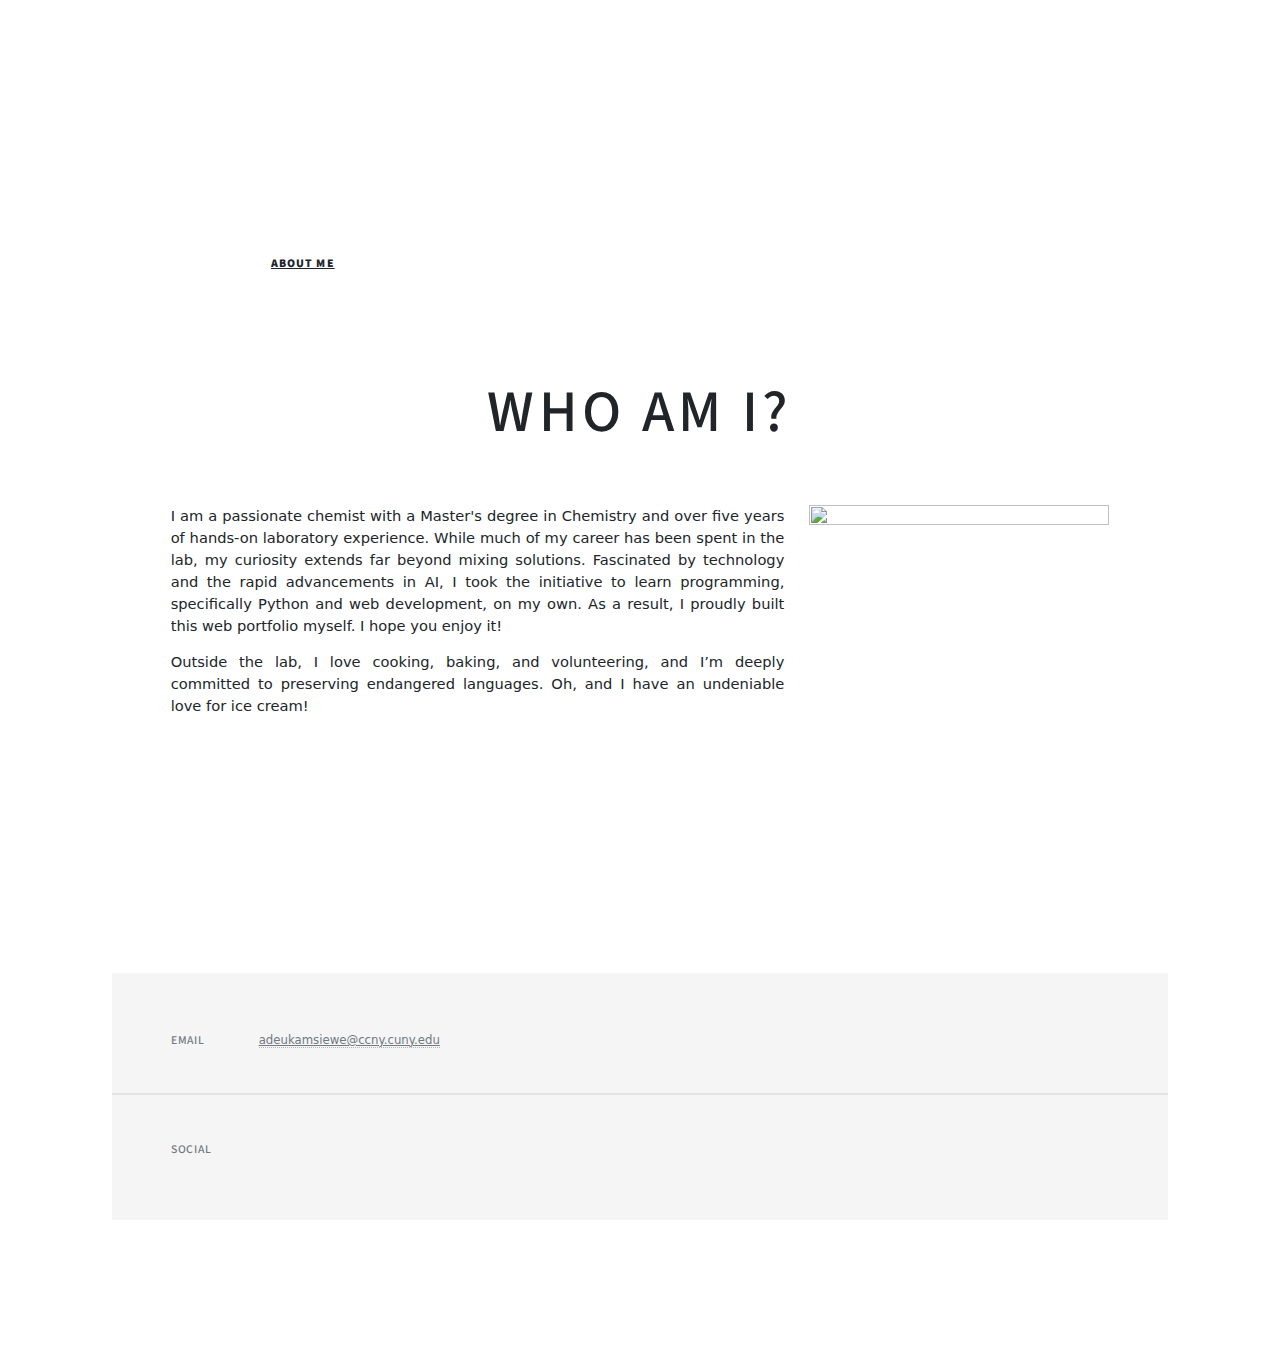
==== commit 158b643b: "removed github icons and links" ====
--- a/aboutme.html
+++ b/aboutme.html
@@ -31,17 +31,7 @@
 							<li class="active"><a href="generic.html">About Me</a></li>
 							<!-- <li><a href="elements.html">Elements Reference</a></li> -->
 						</ul>
-						<ul class="icons">
-							<!-- <li><a href="#" class="icon brands fa-twitter"><span class="label">Twitter</span></a></li>
-							<li><a href="#" class="icon brands fa-facebook-f"><span class="label">Facebook</span></a></li>
-							<li><a href="#" class="icon brands fa-instagram"><span class="label">Instagram</span></a></li>
-							<li><a href="#" class="icon brands fa-github"><span class="label">GitHub</span></a></li> -->
-
-							<li><a href="https://github.com/Masterkoki/" target="_blank" 
-								class="icon brands fa-github"><span class="label">GitHub</span></a></li>
-							<!-- <li><a href="https://github.com/tchamna/LLM-Under-Ressourced-Languages" target="_blank"  class="label"> -->
-
-						</ul>
+						
 					</nav>
 
 				<!-- Main -->
@@ -91,7 +81,7 @@
 							</section> -->
 							<section>
 								<h3>Email</h3>
-								<p><a href="#">jason.tanko@groupe-esigelec.org</a></p>
+								<p><a href="#">adeukamsiewe@ccny.cuny.edu</a></p>
 							</section>
 							<section>
 								<h3>Social</h3>
@@ -102,14 +92,13 @@
 									<li><a href="#" class="icon brands alt fa-github"><span class="label">GitHub</span></a></li> -->
 
 									<li>
-										<a href="https://www.linkedin.com/in/jason-tanko-nono-9629a2244/" 
+										<a href="https://www.linkedin.com/in/arlette-deukam-siewe-47682431/" 
 										class="icon brands alt fa-linkedin" target="_blank">
 										  <span class="label">LinkedIn</span>
 										</a>
 									  </li>
 									  
-									<li><a href="https://github.com/Masterkoki/" target="_blank" class="icon brands alt fa-github"><span class="label">GitHub</span></a></li>
-								
+									
 
 								</ul>
 							</section>
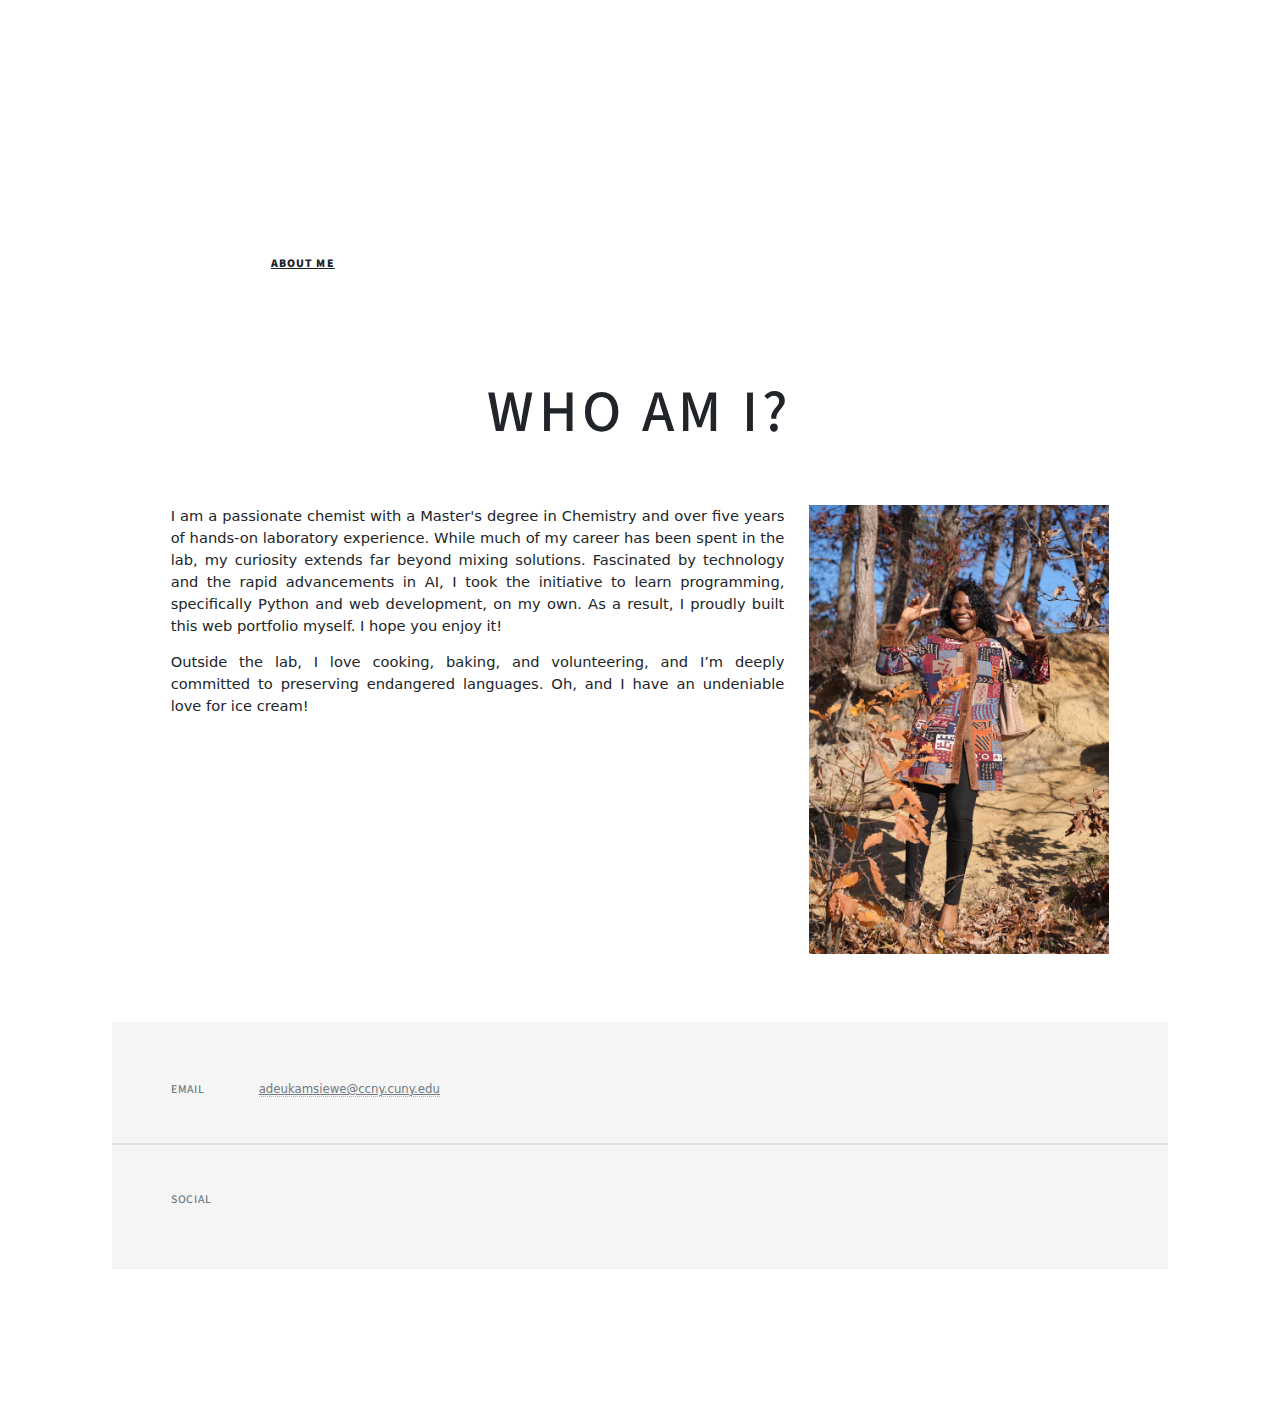
==== commit 07c87e48: "reduced picture size" ====
--- a/aboutme.html
+++ b/aboutme.html
@@ -47,7 +47,7 @@
 								<!-- <div class = "row"> -->
 								
 									<div class="image_aboutme">
-										<img src="images/ArletteDeukamPhoto.JPG" alt="" width="300" height="400" class="aboutme-photo" />
+										<img src="images/ArletteDeukamPhoto.jpeg" alt="" width="300" height="400" class="aboutme-photo" />
 										<p>
 											I am a passionate chemist with a Master's degree in Chemistry and over five years of hands-on laboratory experience. While much of my career has been spent in the lab, my curiosity extends far beyond mixing solutions. Fascinated by technology and the rapid advancements in AI, I took the initiative to learn programming, specifically Python and web development, on my own. As a result, I proudly built this web portfolio myself. I hope you enjoy it!
 										</p>
